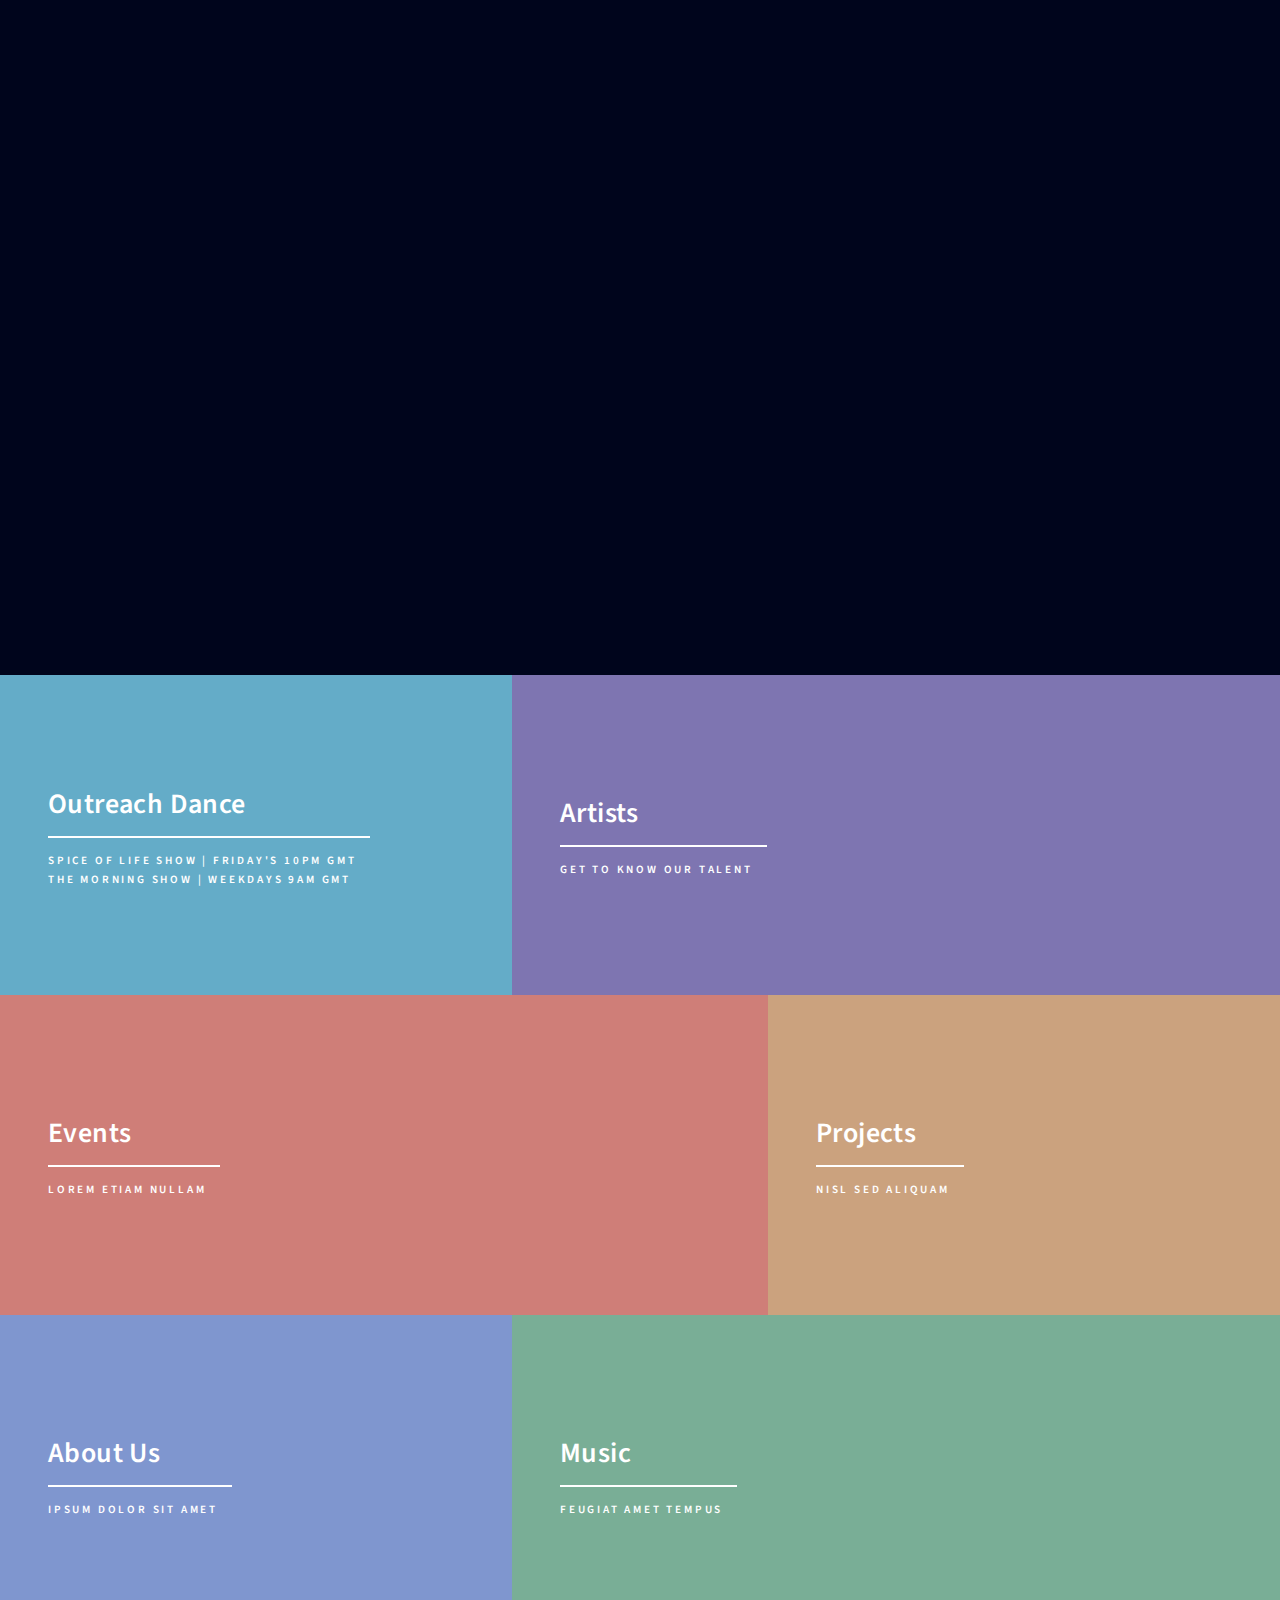
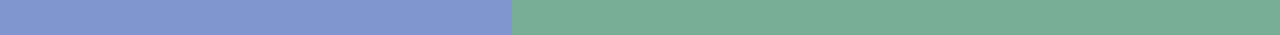
==== index.html @ 09567ca0 "Remove Unknown Artists" ====
<!DOCTYPE HTML>
<!--
	Forty by HTML5 UP
	html5up.net | @ajlkn
	Free for personal and commercial use under the CCA 3.0 license (html5up.net/license)
-->
<html>
	<head>
		<title>Spice of Life Entertainment</title>
		<meta charset="utf-8" />
		<meta name="viewport" content="width=device-width, initial-scale=1, user-scalable=no" />
		<link rel="stylesheet" href="assets/css/main.css" />
		<noscript><link rel="stylesheet" href="assets/css/noscript.css" /></noscript>
	</head>
	<body class="is-preload">

		<!-- Wrapper -->
			<div id="wrapper">
				<!-- Header -->
					<header id="header" class="alt"></header>

				<!-- Banner -->
					<section id="banner" class="major">
						<div class="inner">
							<header class="major">
								<h1>Spice of Life Entertainment</h1>
							</header>
							<div class="content">
								<p>The best music you've never heard.</p>
							</div>
						</div>
					</section>

				<!-- Main -->
					<div id="main">

						<!-- One -->
							<section id="one" class="tiles">
								<article>
									<span class="image">
										<img src="images/outreach_dance.jpg" alt="" />
									</span>
									<header class="major">
										<h3><a href="https://www.outreachdance.co.uk" class="link">Outreach Dance</a></h3>
										<p>Spice of Life Show | Friday's 10pm GMT</p>
										<p>The Morning Show | Weekdays 9am GMT</p>
									</header>
								</article>
								<article>
									<span class="image">
										<img src="images/pic02.jpg" alt="" />
									</span>
									<header class="major">
										<h3><a href="artists.html" class="link">Artists</a></h3>
										<p>Get to know our talent</p>
									</header>
								</article>
								<article>
									<span class="image">
										<img src="images/pic03.jpg" alt="" />
									</span>
									<header class="major">
										<h3><a href="landing.html" class="link">Events</a></h3>
										<p>Lorem etiam nullam</p>
									</header>
								</article>
								<article>
									<span class="image">
										<img src="images/pic04.jpg" alt="" />
									</span>
									<header class="major">
										<h3><a href="landing.html" class="link">Projects</a></h3>
										<p>Nisl sed aliquam</p>
									</header>
								</article>
								<article>
									<span class="image">
										<img src="images/pic05.jpg" alt="" />
									</span>
									<header class="major">
										<h3><a href="landing.html" class="link">About Us</a></h3>
										<p>Ipsum dolor sit amet</p>
									</header>
								</article>
								<article>
									<span class="image">
										<img src="images/pic06.jpg" alt="" />
									</span>
									<header class="major">
										<h3><a href="landing.html" class="link">Music</a></h3>
										<p>Feugiat amet tempus</p>
									</header>
								</article>
							</section>

					</div>

				<!-- Footer -->
					<footer id="footer"></footer>

			</div>

		<!-- Scripts -->
			<script src="assets/js/jquery.min.js"></script>
			<script src="assets/js/jquery.scrolly.min.js"></script>
			<script src="assets/js/jquery.scrollex.min.js"></script>
			<script src="assets/js/browser.min.js"></script>
			<script src="assets/js/breakpoints.min.js"></script>
			<script src="assets/js/util.js"></script>
			<script src="assets/js/main.js"></script>


			<script defer src="elements/header.js"></script>
			<script defer src="elements/contact.js"></script>
			<script defer src="elements/footer.js"></script>

	</body>
</html>
---- assets/css/main.css ----
@import url(fontawesome-all.min.css);
@import url("https://fonts.googleapis.com/css?family=Source+Sans+Pro:300,300italic,600,600italic");

/*
	Forty by HTML5 UP
	html5up.net | @ajlkn
	Free for personal and commercial use under the CCA 3.0 license (html5up.net/license)
*/

html, body, div, span, applet, object,
iframe, h1, h2, h3, h4, h5, h6, p, blockquote,
pre, a, abbr, acronym, address, big, cite,
code, del, dfn, em, img, ins, kbd, q, s, samp,
small, strike, strong, sub, sup, tt, var, b,
u, i, center, dl, dt, dd, ol, ul, li, fieldset,
form, label, legend, table, caption, tbody,
tfoot, thead, tr, th, td, article, aside,
canvas, details, embed, figure, figcaption,
footer, header, hgroup, menu, nav, output, ruby,
section, summary, time, mark, audio, video {
	margin: 0;
	padding: 0;
	border: 0;
	font-size: 100%;
	font: inherit;
	vertical-align: baseline;}

article, aside, details, figcaption, figure,
footer, header, hgroup, menu, nav, section {
	display: block;}

body {
	line-height: 1;
}

ol, ul {
	list-style: none;
}

blockquote, q {
	quotes: none;
}

	blockquote:before, blockquote:after, q:before, q:after {
		content: '';
		content: none;
	}

table {
	border-collapse: collapse;
	border-spacing: 0;
}

body {
	-webkit-text-size-adjust: none;
}

mark {
	background-color: transparent;
	color: inherit;
}

input::-moz-focus-inner {
	border: 0;
	padding: 0;
}

input, select, textarea {
	-moz-appearance: none;
	-webkit-appearance: none;
	-ms-appearance: none;
	appearance: none;
}

/* Basic */

	@-ms-viewport {
		width: device-width;
	}

	body {
		-ms-overflow-style: scrollbar;
	}

	@media screen and (max-width: 480px) {

		html, body {
			min-width: 320px;
		}

	}

	html {
		box-sizing: border-box;
	}

	*, *:before, *:after {
		box-sizing: inherit;
	}

	body {
		background: #242943;
	}

		body.is-preload *, body.is-preload *:before, body.is-preload *:after {
			-moz-animation: none !important;
			-webkit-animation: none !important;
			-ms-animation: none !important;
			animation: none !important;
			-moz-transition: none !important;
			-webkit-transition: none !important;
			-ms-transition: none !important;
			transition: none !important;
		}

/* Type */

	body, input, select, textarea {
		color: #ffffff;
		font-family: "Source Sans Pro", Helvetica, sans-serif;
		font-size: 17pt;
		font-weight: 300;
		letter-spacing: 0.025em;
		line-height: 1.65;
	}

		@media screen and (max-width: 1680px) {

			body, input, select, textarea {
				font-size: 14pt;
			}

		}

		@media screen and (max-width: 1280px) {

			body, input, select, textarea {
				font-size: 12pt;
			}

		}

		@media screen and (max-width: 360px) {

			body, input, select, textarea {
				font-size: 11pt;
			}

		}

	a {
		-moz-transition: color 0.2s ease-in-out, border-bottom-color 0.2s ease-in-out;
		-webkit-transition: color 0.2s ease-in-out, border-bottom-color 0.2s ease-in-out;
		-ms-transition: color 0.2s ease-in-out, border-bottom-color 0.2s ease-in-out;
		transition: color 0.2s ease-in-out, border-bottom-color 0.2s ease-in-out;
		border-bottom: dotted 1px;
		color: inherit;
		text-decoration: none;
	}

		a:hover {
			border-bottom-color: transparent;
			color: #9bf1ff !important;
		}

		a:active {
			color: #53e3fb !important;
		}

	strong, b {
		color: #ffffff;
		font-weight: 600;
	}

	em, i {
		font-style: italic;
	}

	p {
		margin: 0 0 2em 0;
	}

	h1, h2, h3, h4, h5, h6 {
		color: #ffffff;
		font-weight: 600;
		line-height: 1.65;
		margin: 0 0 1em 0;
	}

		h1 a, h2 a, h3 a, h4 a, h5 a, h6 a {
			color: inherit;
			border-bottom: 0;
		}

	h1 {
		font-size: 2.5em;
	}

	h2 {
		font-size: 1.75em;
	}

	h3 {
		font-size: 1.35em;
	}

	h4 {
		font-size: 1.1em;
	}

	h5 {
		font-size: 0.9em;
	}

	h6 {
		font-size: 0.7em;
	}

	@media screen and (max-width: 736px) {

		h1 {
			font-size: 2em;
		}

		h2 {
			font-size: 1.5em;
		}

		h3 {
			font-size: 1.25em;
		}

	}

	sub {
		font-size: 0.8em;
		position: relative;
		top: 0.5em;
	}

	sup {
		font-size: 0.8em;
		position: relative;
		top: -0.5em;
	}

	blockquote {
		border-left: solid 4px rgba(212, 212, 255, 0.1);
		font-style: italic;
		margin: 0 0 2em 0;
		padding: 0.5em 0 0.5em 2em;
	}

	code {
		background: rgba(212, 212, 255, 0.035);
		font-family: "Courier New", monospace;
		font-size: 0.9em;
		margin: 0 0.25em;
		padding: 0.25em 0.65em;
	}

	pre {
		-webkit-overflow-scrolling: touch;
		font-family: "Courier New", monospace;
		font-size: 0.9em;
		margin: 0 0 2em 0;
	}

		pre code {
			display: block;
			line-height: 1.75;
			padding: 1em 1.5em;
			overflow-x: auto;
		}

	hr {
		border: 0;
		border-bottom: solid 1px rgba(212, 212, 255, 0.1);
		margin: 2em 0;
	}

		hr.major {
			margin: 3em 0;
		}

	.align-left {
		text-align: left;
	}

	.align-center {
		text-align: center;
	}

	.align-right {
		text-align: right;
	}

/* Row */

	.row {
		display: flex;
		flex-wrap: wrap;
		box-sizing: border-box;
		align-items: stretch;
	}

		.row > * {
			box-sizing: border-box;
		}

		.row.gtr-uniform > * > :last-child {
			margin-bottom: 0;
		}

		.row.aln-left {
			justify-content: flex-start;
		}

		.row.aln-center {
			justify-content: center;
		}

		.row.aln-right {
			justify-content: flex-end;
		}

		.row.aln-top {
			align-items: flex-start;
		}

		.row.aln-middle {
			align-items: center;
		}

		.row.aln-bottom {
			align-items: flex-end;
		}

		.row > .imp {
			order: -1;
		}

		.row > .col-1 {
			width: 8.33333%;
		}

		.row > .off-1 {
			margin-left: 8.33333%;
		}

		.row > .col-2 {
			width: 16.66667%;
		}

		.row > .off-2 {
			margin-left: 16.66667%;
		}

		.row > .col-3 {
			width: 25%;
		}

		.row > .off-3 {
			margin-left: 25%;
		}

		.row > .col-4 {
			width: 33.33333%;
		}

		.row > .off-4 {
			margin-left: 33.33333%;
		}

		.row > .col-5 {
			width: 41.66667%;
		}

		.row > .off-5 {
			margin-left: 41.66667%;
		}

		.row > .col-6 {
			width: 50%;
		}

		.row > .off-6 {
			margin-left: 50%;
		}

		.row > .col-7 {
			width: 58.33333%;
		}

		.row > .off-7 {
			margin-left: 58.33333%;
		}

		.row > .col-8 {
			width: 66.66667%;
		}

		.row > .off-8 {
			margin-left: 66.66667%;
		}

		.row > .col-9 {
			width: 75%;
		}

		.row > .off-9 {
			margin-left: 75%;
		}

		.row > .col-10 {
			width: 83.33333%;
		}

		.row > .off-10 {
			margin-left: 83.33333%;
		}

		.row > .col-11 {
			width: 91.66667%;
		}

		.row > .off-11 {
			margin-left: 91.66667%;
		}

		.row > .col-12 {
			width: 100%;
		}

		.row > .off-12 {
			margin-left: 100%;
		}

		.row.gtr-0 {
			margin-top: 0;
			margin-left: 0em;
		}

			.row.gtr-0 > * {
				padding: 0 0 0 0em;
			}

			.row.gtr-0.gtr-uniform {
				margin-top: 0em;
			}

				.row.gtr-0.gtr-uniform > * {
					padding-top: 0em;
				}

		.row.gtr-25 {
			margin-top: 0;
			margin-left: -0.5em;
		}

			.row.gtr-25 > * {
				padding: 0 0 0 0.5em;
			}

			.row.gtr-25.gtr-uniform {
				margin-top: -0.5em;
			}

				.row.gtr-25.gtr-uniform > * {
					padding-top: 0.5em;
				}

		.row.gtr-50 {
			margin-top: 0;
			margin-left: -1em;
		}

			.row.gtr-50 > * {
				padding: 0 0 0 1em;
			}

			.row.gtr-50.gtr-uniform {
				margin-top: -1em;
			}

				.row.gtr-50.gtr-uniform > * {
					padding-top: 1em;
				}

		.row {
			margin-top: 0;
			margin-left: -2em;
		}

			.row > * {
				padding: 0 0 0 2em;
			}

			.row.gtr-uniform {
				margin-top: -2em;
			}

				.row.gtr-uniform > * {
					padding-top: 2em;
				}

		.row.gtr-150 {
			margin-top: 0;
			margin-left: -3em;
		}

			.row.gtr-150 > * {
				padding: 0 0 0 3em;
			}

			.row.gtr-150.gtr-uniform {
				margin-top: -3em;
			}

				.row.gtr-150.gtr-uniform > * {
					padding-top: 3em;
				}

		.row.gtr-200 {
			margin-top: 0;
			margin-left: -4em;
		}

			.row.gtr-200 > * {
				padding: 0 0 0 4em;
			}

			.row.gtr-200.gtr-uniform {
				margin-top: -4em;
			}

				.row.gtr-200.gtr-uniform > * {
					padding-top: 4em;
				}

		@media screen and (max-width: 1680px) {

			.row {
				display: flex;
				flex-wrap: wrap;
				box-sizing: border-box;
				align-items: stretch;
			}

				.row > * {
					box-sizing: border-box;
				}

				.row.gtr-uniform > * > :last-child {
					margin-bottom: 0;
				}

				.row.aln-left {
					justify-content: flex-start;
				}

				.row.aln-center {
					justify-content: center;
				}

				.row.aln-right {
					justify-content: flex-end;
				}

				.row.aln-top {
					align-items: flex-start;
				}

				.row.aln-middle {
					align-items: center;
				}

				.row.aln-bottom {
					align-items: flex-end;
				}

				.row > .imp-xlarge {
					order: -1;
				}

				.row > .col-1-xlarge {
					width: 8.33333%;
				}

				.row > .off-1-xlarge {
					margin-left: 8.33333%;
				}

				.row > .col-2-xlarge {
					width: 16.66667%;
				}

				.row > .off-2-xlarge {
					margin-left: 16.66667%;
				}

				.row > .col-3-xlarge {
					width: 25%;
				}

				.row > .off-3-xlarge {
					margin-left: 25%;
				}

				.row > .col-4-xlarge {
					width: 33.33333%;
				}

				.row > .off-4-xlarge {
					margin-left: 33.33333%;
				}

				.row > .col-5-xlarge {
					width: 41.66667%;
				}

				.row > .off-5-xlarge {
					margin-left: 41.66667%;
				}

				.row > .col-6-xlarge {
					width: 50%;
				}

				.row > .off-6-xlarge {
					margin-left: 50%;
				}

				.row > .col-7-xlarge {
					width: 58.33333%;
				}

				.row > .off-7-xlarge {
					margin-left: 58.33333%;
				}

				.row > .col-8-xlarge {
					width: 66.66667%;
				}

				.row > .off-8-xlarge {
					margin-left: 66.66667%;
				}

				.row > .col-9-xlarge {
					width: 75%;
				}

				.row > .off-9-xlarge {
					margin-left: 75%;
				}

				.row > .col-10-xlarge {
					width: 83.33333%;
				}

				.row > .off-10-xlarge {
					margin-left: 83.33333%;
				}

				.row > .col-11-xlarge {
					width: 91.66667%;
				}

				.row > .off-11-xlarge {
					margin-left: 91.66667%;
				}

				.row > .col-12-xlarge {
					width: 100%;
				}

				.row > .off-12-xlarge {
					margin-left: 100%;
				}

				.row.gtr-0 {
					margin-top: 0;
					margin-left: 0em;
				}

					.row.gtr-0 > * {
						padding: 0 0 0 0em;
					}

					.row.gtr-0.gtr-uniform {
						margin-top: 0em;
					}

						.row.gtr-0.gtr-uniform > * {
							padding-top: 0em;
						}

				.row.gtr-25 {
					margin-top: 0;
					margin-left: -0.5em;
				}

					.row.gtr-25 > * {
						padding: 0 0 0 0.5em;
					}

					.row.gtr-25.gtr-uniform {
						margin-top: -0.5em;
					}

						.row.gtr-25.gtr-uniform > * {
							padding-top: 0.5em;
						}

				.row.gtr-50 {
					margin-top: 0;
					margin-left: -1em;
				}

					.row.gtr-50 > * {
						padding: 0 0 0 1em;
					}

					.row.gtr-50.gtr-uniform {
						margin-top: -1em;
					}

						.row.gtr-50.gtr-uniform > * {
							padding-top: 1em;
						}

				.row {
					margin-top: 0;
					margin-left: -2em;
				}

					.row > * {
						padding: 0 0 0 2em;
					}

					.row.gtr-uniform {
						margin-top: -2em;
					}

						.row.gtr-uniform > * {
							padding-top: 2em;
						}

				.row.gtr-150 {
					margin-top: 0;
					margin-left: -3em;
				}

					.row.gtr-150 > * {
						padding: 0 0 0 3em;
					}

					.row.gtr-150.gtr-uniform {
						margin-top: -3em;
					}

						.row.gtr-150.gtr-uniform > * {
							padding-top: 3em;
						}

				.row.gtr-200 {
					margin-top: 0;
					margin-left: -4em;
				}

					.row.gtr-200 > * {
						padding: 0 0 0 4em;
					}

					.row.gtr-200.gtr-uniform {
						margin-top: -4em;
					}

						.row.gtr-200.gtr-uniform > * {
							padding-top: 4em;
						}

		}

		@media screen and (max-width: 1280px) {

			.row {
				display: flex;
				flex-wrap: wrap;
				box-sizing: border-box;
				align-items: stretch;
			}

				.row > * {
					box-sizing: border-box;
				}

				.row.gtr-uniform > * > :last-child {
					margin-bottom: 0;
				}

				.row.aln-left {
					justify-content: flex-start;
				}

				.row.aln-center {
					justify-content: center;
				}

				.row.aln-right {
					justify-content: flex-end;
				}

				.row.aln-top {
					align-items: flex-start;
				}

				.row.aln-middle {
					align-items: center;
				}

				.row.aln-bottom {
					align-items: flex-end;
				}

				.row > .imp-large {
					order: -1;
				}

				.row > .col-1-large {
					width: 8.33333%;
				}

				.row > .off-1-large {
					margin-left: 8.33333%;
				}

				.row > .col-2-large {
					width: 16.66667%;
				}

				.row > .off-2-large {
					margin-left: 16.66667%;
				}

				.row > .col-3-large {
					width: 25%;
				}

				.row > .off-3-large {
					margin-left: 25%;
				}

				.row > .col-4-large {
					width: 33.33333%;
				}

				.row > .off-4-large {
					margin-left: 33.33333%;
				}

				.row > .col-5-large {
					width: 41.66667%;
				}

				.row > .off-5-large {
					margin-left: 41.66667%;
				}

				.row > .col-6-large {
					width: 50%;
				}

				.row > .off-6-large {
					margin-left: 50%;
				}

				.row > .col-7-large {
					width: 58.33333%;
				}

				.row > .off-7-large {
					margin-left: 58.33333%;
				}

				.row > .col-8-large {
					width: 66.66667%;
				}

				.row > .off-8-large {
					margin-left: 66.66667%;
				}

				.row > .col-9-large {
					width: 75%;
				}

				.row > .off-9-large {
					margin-left: 75%;
				}

				.row > .col-10-large {
					width: 83.33333%;
				}

				.row > .off-10-large {
					margin-left: 83.33333%;
				}

				.row > .col-11-large {
					width: 91.66667%;
				}

				.row > .off-11-large {
					margin-left: 91.66667%;
				}

				.row > .col-12-large {
					width: 100%;
				}

				.row > .off-12-large {
					margin-left: 100%;
				}

				.row.gtr-0 {
					margin-top: 0;
					margin-left: 0em;
				}

					.row.gtr-0 > * {
						padding: 0 0 0 0em;
					}

					.row.gtr-0.gtr-uniform {
						margin-top: 0em;
					}

						.row.gtr-0.gtr-uniform > * {
							padding-top: 0em;
						}

				.row.gtr-25 {
					margin-top: 0;
					margin-left: -0.375em;
				}

					.row.gtr-25 > * {
						padding: 0 0 0 0.375em;
					}

					.row.gtr-25.gtr-uniform {
						margin-top: -0.375em;
					}

						.row.gtr-25.gtr-uniform > * {
							padding-top: 0.375em;
						}

				.row.gtr-50 {
					margin-top: 0;
					margin-left: -0.75em;
				}

					.row.gtr-50 > * {
						padding: 0 0 0 0.75em;
					}

					.row.gtr-50.gtr-uniform {
						margin-top: -0.75em;
					}

						.row.gtr-50.gtr-uniform > * {
							padding-top: 0.75em;
						}

				.row {
					margin-top: 0;
					margin-left: -1.5em;
				}

					.row > * {
						padding: 0 0 0 1.5em;
					}

					.row.gtr-uniform {
						margin-top: -1.5em;
					}

						.row.gtr-uniform > * {
							padding-top: 1.5em;
						}

				.row.gtr-150 {
					margin-top: 0;
					margin-left: -2.25em;
				}

					.row.gtr-150 > * {
						padding: 0 0 0 2.25em;
					}

					.row.gtr-150.gtr-uniform {
						margin-top: -2.25em;
					}

						.row.gtr-150.gtr-uniform > * {
							padding-top: 2.25em;
						}

				.row.gtr-200 {
					margin-top: 0;
					margin-left: -3em;
				}

					.row.gtr-200 > * {
						padding: 0 0 0 3em;
					}

					.row.gtr-200.gtr-uniform {
						margin-top: -3em;
					}

						.row.gtr-200.gtr-uniform > * {
							padding-top: 3em;
						}

		}

		@media screen and (max-width: 980px) {

			.row {
				display: flex;
				flex-wrap: wrap;
				box-sizing: border-box;
				align-items: stretch;
			}

				.row > * {
					box-sizing: border-box;
				}

				.row.gtr-uniform > * > :last-child {
					margin-bottom: 0;
				}

				.row.aln-left {
					justify-content: flex-start;
				}

				.row.aln-center {
					justify-content: center;
				}

				.row.aln-right {
					justify-content: flex-end;
				}

				.row.aln-top {
					align-items: flex-start;
				}

				.row.aln-middle {
					align-items: center;
				}

				.row.aln-bottom {
					align-items: flex-end;
				}

				.row > .imp-medium {
					order: -1;
				}

				.row > .col-1-medium {
					width: 8.33333%;
				}

				.row > .off-1-medium {
					margin-left: 8.33333%;
				}

				.row > .col-2-medium {
					width: 16.66667%;
				}

				.row > .off-2-medium {
					margin-left: 16.66667%;
				}

				.row > .col-3-medium {
					width: 25%;
				}

				.row > .off-3-medium {
					margin-left: 25%;
				}

				.row > .col-4-medium {
					width: 33.33333%;
				}

				.row > .off-4-medium {
					margin-left: 33.33333%;
				}

				.row > .col-5-medium {
					width: 41.66667%;
				}

				.row > .off-5-medium {
					margin-left: 41.66667%;
				}

				.row > .col-6-medium {
					width: 50%;
				}

				.row > .off-6-medium {
					margin-left: 50%;
				}

				.row > .col-7-medium {
					width: 58.33333%;
				}

				.row > .off-7-medium {
					margin-left: 58.33333%;
				}

				.row > .col-8-medium {
					width: 66.66667%;
				}

				.row > .off-8-medium {
					margin-left: 66.66667%;
				}

				.row > .col-9-medium {
					width: 75%;
				}

				.row > .off-9-medium {
					margin-left: 75%;
				}

				.row > .col-10-medium {
					width: 83.33333%;
				}

				.row > .off-10-medium {
					margin-left: 83.33333%;
				}

				.row > .col-11-medium {
					width: 91.66667%;
				}

				.row > .off-11-medium {
					margin-left: 91.66667%;
				}

				.row > .col-12-medium {
					width: 100%;
				}

				.row > .off-12-medium {
					margin-left: 100%;
				}

				.row.gtr-0 {
					margin-top: 0;
					margin-left: 0em;
				}

					.row.gtr-0 > * {
						padding: 0 0 0 0em;
					}

					.row.gtr-0.gtr-uniform {
						margin-top: 0em;
					}

						.row.gtr-0.gtr-uniform > * {
							padding-top: 0em;
						}

				.row.gtr-25 {
					margin-top: 0;
					margin-left: -0.375em;
				}

					.row.gtr-25 > * {
						padding: 0 0 0 0.375em;
					}

					.row.gtr-25.gtr-uniform {
						margin-top: -0.375em;
					}

						.row.gtr-25.gtr-uniform > * {
							padding-top: 0.375em;
						}

				.row.gtr-50 {
					margin-top: 0;
					margin-left: -0.75em;
				}

					.row.gtr-50 > * {
						padding: 0 0 0 0.75em;
					}

					.row.gtr-50.gtr-uniform {
						margin-top: -0.75em;
					}

						.row.gtr-50.gtr-uniform > * {
							padding-top: 0.75em;
						}

				.row {
					margin-top: 0;
					margin-left: -1.5em;
				}

					.row > * {
						padding: 0 0 0 1.5em;
					}

					.row.gtr-uniform {
						margin-top: -1.5em;
					}

						.row.gtr-uniform > * {
							padding-top: 1.5em;
						}

				.row.gtr-150 {
					margin-top: 0;
					margin-left: -2.25em;
				}

					.row.gtr-150 > * {
						padding: 0 0 0 2.25em;
					}

					.row.gtr-150.gtr-uniform {
						margin-top: -2.25em;
					}

						.row.gtr-150.gtr-uniform > * {
							padding-top: 2.25em;
						}

				.row.gtr-200 {
					margin-top: 0;
					margin-left: -3em;
				}

					.row.gtr-200 > * {
						padding: 0 0 0 3em;
					}

					.row.gtr-200.gtr-uniform {
						margin-top: -3em;
					}

						.row.gtr-200.gtr-uniform > * {
							padding-top: 3em;
						}

		}

		@media screen and (max-width: 736px) {

			.row {
				display: flex;
				flex-wrap: wrap;
				box-sizing: border-box;
				align-items: stretch;
			}

				.row > * {
					box-sizing: border-box;
				}

				.row.gtr-uniform > * > :last-child {
					margin-bottom: 0;
				}

				.row.aln-left {
					justify-content: flex-start;
				}

				.row.aln-center {
					justify-content: center;
				}

				.row.aln-right {
					justify-content: flex-end;
				}

				.row.aln-top {
					align-items: flex-start;
				}

				.row.aln-middle {
					align-items: center;
				}

				.row.aln-bottom {
					align-items: flex-end;
				}

				.row > .imp-small {
					order: -1;
				}

				.row > .col-1-small {
					width: 8.33333%;
				}

				.row > .off-1-small {
					margin-left: 8.33333%;
				}

				.row > .col-2-small {
					width: 16.66667%;
				}

				.row > .off-2-small {
					margin-left: 16.66667%;
				}

				.row > .col-3-small {
					width: 25%;
				}

				.row > .off-3-small {
					margin-left: 25%;
				}

				.row > .col-4-small {
					width: 33.33333%;
				}

				.row > .off-4-small {
					margin-left: 33.33333%;
				}

				.row > .col-5-small {
					width: 41.66667%;
				}

				.row > .off-5-small {
					margin-left: 41.66667%;
				}

				.row > .col-6-small {
					width: 50%;
				}

				.row > .off-6-small {
					margin-left: 50%;
				}

				.row > .col-7-small {
					width: 58.33333%;
				}

				.row > .off-7-small {
					margin-left: 58.33333%;
				}

				.row > .col-8-small {
					width: 66.66667%;
				}

				.row > .off-8-small {
					margin-left: 66.66667%;
				}

				.row > .col-9-small {
					width: 75%;
				}

				.row > .off-9-small {
					margin-left: 75%;
				}

				.row > .col-10-small {
					width: 83.33333%;
				}

				.row > .off-10-small {
					margin-left: 83.33333%;
				}

				.row > .col-11-small {
					width: 91.66667%;
				}

				.row > .off-11-small {
					margin-left: 91.66667%;
				}

				.row > .col-12-small {
					width: 100%;
				}

				.row > .off-12-small {
					margin-left: 100%;
				}

				.row.gtr-0 {
					margin-top: 0;
					margin-left: 0em;
				}

					.row.gtr-0 > * {
						padding: 0 0 0 0em;
					}

					.row.gtr-0.gtr-uniform {
						margin-top: 0em;
					}

						.row.gtr-0.gtr-uniform > * {
							padding-top: 0em;
						}

				.row.gtr-25 {
					margin-top: 0;
					margin-left: -0.3125em;
				}

					.row.gtr-25 > * {
						padding: 0 0 0 0.3125em;
					}

					.row.gtr-25.gtr-uniform {
						margin-top: -0.3125em;
					}

						.row.gtr-25.gtr-uniform > * {
							padding-top: 0.3125em;
						}

				.row.gtr-50 {
					margin-top: 0;
					margin-left: -0.625em;
				}

					.row.gtr-50 > * {
						padding: 0 0 0 0.625em;
					}

					.row.gtr-50.gtr-uniform {
						margin-top: -0.625em;
					}

						.row.gtr-50.gtr-uniform > * {
							padding-top: 0.625em;
						}

				.row {
					margin-top: 0;
					margin-left: -1.25em;
				}

					.row > * {
						padding: 0 0 0 1.25em;
					}

					.row.gtr-uniform {
						margin-top: -1.25em;
					}

						.row.gtr-uniform > * {
							padding-top: 1.25em;
						}

				.row.gtr-150 {
					margin-top: 0;
					margin-left: -1.875em;
				}

					.row.gtr-150 > * {
						padding: 0 0 0 1.875em;
					}

					.row.gtr-150.gtr-uniform {
						margin-top: -1.875em;
					}

						.row.gtr-150.gtr-uniform > * {
							padding-top: 1.875em;
						}

				.row.gtr-200 {
					margin-top: 0;
					margin-left: -2.5em;
				}

					.row.gtr-200 > * {
						padding: 0 0 0 2.5em;
					}

					.row.gtr-200.gtr-uniform {
						margin-top: -2.5em;
					}

						.row.gtr-200.gtr-uniform > * {
							padding-top: 2.5em;
						}

		}

		@media screen and (max-width: 480px) {

			.row {
				display: flex;
				flex-wrap: wrap;
				box-sizing: border-box;
				align-items: stretch;
			}

				.row > * {
					box-sizing: border-box;
				}

				.row.gtr-uniform > * > :last-child {
					margin-bottom: 0;
				}

				.row.aln-left {
					justify-content: flex-start;
				}

				.row.aln-center {
					justify-content: center;
				}

				.row.aln-right {
					justify-content: flex-end;
				}

				.row.aln-top {
					align-items: flex-start;
				}

				.row.aln-middle {
					align-items: center;
				}

				.row.aln-bottom {
					align-items: flex-end;
				}

				.row > .imp-xsmall {
					order: -1;
				}

				.row > .col-1-xsmall {
					width: 8.33333%;
				}

				.row > .off-1-xsmall {
					margin-left: 8.33333%;
				}

				.row > .col-2-xsmall {
					width: 16.66667%;
				}

				.row > .off-2-xsmall {
					margin-left: 16.66667%;
				}

				.row > .col-3-xsmall {
					width: 25%;
				}

				.row > .off-3-xsmall {
					margin-left: 25%;
				}

				.row > .col-4-xsmall {
					width: 33.33333%;
				}

				.row > .off-4-xsmall {
					margin-left: 33.33333%;
				}

				.row > .col-5-xsmall {
					width: 41.66667%;
				}

				.row > .off-5-xsmall {
					margin-left: 41.66667%;
				}

				.row > .col-6-xsmall {
					width: 50%;
				}

				.row > .off-6-xsmall {
					margin-left: 50%;
				}

				.row > .col-7-xsmall {
					width: 58.33333%;
				}

				.row > .off-7-xsmall {
					margin-left: 58.33333%;
				}

				.row > .col-8-xsmall {
					width: 66.66667%;
				}

				.row > .off-8-xsmall {
					margin-left: 66.66667%;
				}

				.row > .col-9-xsmall {
					width: 75%;
				}

				.row > .off-9-xsmall {
					margin-left: 75%;
				}

				.row > .col-10-xsmall {
					width: 83.33333%;
				}

				.row > .off-10-xsmall {
					margin-left: 83.33333%;
				}

				.row > .col-11-xsmall {
					width: 91.66667%;
				}

				.row > .off-11-xsmall {
					margin-left: 91.66667%;
				}

				.row > .col-12-xsmall {
					width: 100%;
				}

				.row > .off-12-xsmall {
					margin-left: 100%;
				}

				.row.gtr-0 {
					margin-top: 0;
					margin-left: 0em;
				}

					.row.gtr-0 > * {
						padding: 0 0 0 0em;
					}

					.row.gtr-0.gtr-uniform {
						margin-top: 0em;
					}

						.row.gtr-0.gtr-uniform > * {
							padding-top: 0em;
						}

				.row.gtr-25 {
					margin-top: 0;
					margin-left: -0.3125em;
				}

					.row.gtr-25 > * {
						padding: 0 0 0 0.3125em;
					}

					.row.gtr-25.gtr-uniform {
						margin-top: -0.3125em;
					}

						.row.gtr-25.gtr-uniform > * {
							padding-top: 0.3125em;
						}

				.row.gtr-50 {
					margin-top: 0;
					margin-left: -0.625em;
				}

					.row.gtr-50 > * {
						padding: 0 0 0 0.625em;
					}

					.row.gtr-50.gtr-uniform {
						margin-top: -0.625em;
					}

						.row.gtr-50.gtr-uniform > * {
							padding-top: 0.625em;
						}

				.row {
					margin-top: 0;
					margin-left: -1.25em;
				}

					.row > * {
						padding: 0 0 0 1.25em;
					}

					.row.gtr-uniform {
						margin-top: -1.25em;
					}

						.row.gtr-uniform > * {
							padding-top: 1.25em;
						}

				.row.gtr-150 {
					margin-top: 0;
					margin-left: -1.875em;
				}

					.row.gtr-150 > * {
						padding: 0 0 0 1.875em;
					}

					.row.gtr-150.gtr-uniform {
						margin-top: -1.875em;
					}

						.row.gtr-150.gtr-uniform > * {
							padding-top: 1.875em;
						}

				.row.gtr-200 {
					margin-top: 0;
					margin-left: -2.5em;
				}

					.row.gtr-200 > * {
						padding: 0 0 0 2.5em;
					}

					.row.gtr-200.gtr-uniform {
						margin-top: -2.5em;
					}

						.row.gtr-200.gtr-uniform > * {
							padding-top: 2.5em;
						}

		}

/* Section/Article */

	section.special, article.special {
		text-align: center;
	}

	header.major {
		width: -moz-max-content;
		width: -webkit-max-content;
		width: -ms-max-content;
		width: max-content;
		margin-bottom: 2em;
	}

		header.major > :first-child {
			margin-bottom: 0;
			width: calc(100% + 0.5em);
		}

			header.major > :first-child:after {
				content: '';
				background-color: #ffffff;
				display: block;
				height: 2px;
				margin: 0.325em 0 0.5em 0;
				width: 100%;
			}

		header.major > p {
			font-size: 0.7em;
			font-weight: 600;
			letter-spacing: 0.25em;
			margin-bottom: 0;
			text-transform: uppercase;
		}

		body.is-ie header.major > :first-child:after {
			max-width: 9em;
		}

		body.is-ie header.major > h1:after {
			max-width: 100% !important;
		}

	@media screen and (max-width: 736px) {

		header.major > p br {
			display: none;
		}

	}

/* Form */

	form {
		margin: 0 0 2em 0;
	}

		form > :last-child {
			margin-bottom: 0;
		}

		form > .fields {
			display: -moz-flex;
			display: -webkit-flex;
			display: -ms-flex;
			display: flex;
			-moz-flex-wrap: wrap;
			-webkit-flex-wrap: wrap;
			-ms-flex-wrap: wrap;
			flex-wrap: wrap;
			width: calc(100% + 3em);
			margin: -1.5em 0 2em -1.5em;
		}

			form > .fields > .field {
				-moz-flex-grow: 0;
				-webkit-flex-grow: 0;
				-ms-flex-grow: 0;
				flex-grow: 0;
				-moz-flex-shrink: 0;
				-webkit-flex-shrink: 0;
				-ms-flex-shrink: 0;
				flex-shrink: 0;
				padding: 1.5em 0 0 1.5em;
				width: calc(100% - 1.5em);
			}

				form > .fields > .field.half {
					width: calc(50% - 0.75em);
				}

				form > .fields > .field.third {
					width: calc(100%/3 - 0.5em);
				}

				form > .fields > .field.quarter {
					width: calc(25% - 0.375em);
				}

		@media screen and (max-width: 480px) {

			form > .fields {
				width: calc(100% + 3em);
				margin: -1.5em 0 2em -1.5em;
			}

				form > .fields > .field {
					padding: 1.5em 0 0 1.5em;
					width: calc(100% - 1.5em);
				}

					form > .fields > .field.half {
						width: calc(100% - 1.5em);
					}

					form > .fields > .field.third {
						width: calc(100% - 1.5em);
					}

					form > .fields > .field.quarter {
						width: calc(100% - 1.5em);
					}

		}

	label {
		color: #ffffff;
		display: block;
		font-size: 0.8em;
		font-weight: 600;
		letter-spacing: 0.25em;
		margin: 0 0 1em 0;
		text-transform: uppercase;
	}

	input[type="text"],
	input[type="password"],
	input[type="email"],
	input[type="tel"],
	input[type="search"],
	input[type="url"],
	select,
	textarea {
		-moz-appearance: none;
		-webkit-appearance: none;
		-ms-appearance: none;
		appearance: none;
		background: rgba(212, 212, 255, 0.035);
		border: none;
		border-radius: 0;
		color: inherit;
		display: block;
		outline: 0;
		padding: 0 1em;
		text-decoration: none;
		width: 100%;
	}

		input[type="text"]:invalid,
		input[type="password"]:invalid,
		input[type="email"]:invalid,
		input[type="tel"]:invalid,
		input[type="search"]:invalid,
		input[type="url"]:invalid,
		select:invalid,
		textarea:invalid {
			box-shadow: none;
		}

		input[type="text"]:focus,
		input[type="password"]:focus,
		input[type="email"]:focus,
		input[type="tel"]:focus,
		input[type="search"]:focus,
		input[type="url"]:focus,
		select:focus,
		textarea:focus {
			border-color: #9bf1ff;
			box-shadow: 0 0 0 2px #9bf1ff;
		}

	select {
		background-image: url("data:image/svg+xml;charset=utf8,%3Csvg xmlns='http://www.w3.org/2000/svg' width='40' height='40' preserveAspectRatio='none' viewBox='0 0 40 40'%3E%3Cpath d='M9.4,12.3l10.4,10.4l10.4-10.4c0.2-0.2,0.5-0.4,0.9-0.4c0.3,0,0.6,0.1,0.9,0.4l3.3,3.3c0.2,0.2,0.4,0.5,0.4,0.9 c0,0.4-0.1,0.6-0.4,0.9L20.7,31.9c-0.2,0.2-0.5,0.4-0.9,0.4c-0.3,0-0.6-0.1-0.9-0.4L4.3,17.3c-0.2-0.2-0.4-0.5-0.4-0.9 c0-0.4,0.1-0.6,0.4-0.9l3.3-3.3c0.2-0.2,0.5-0.4,0.9-0.4S9.1,12.1,9.4,12.3z' fill='rgba(212, 212, 255, 0.1)' /%3E%3C/svg%3E");
		background-size: 1.25rem;
		background-repeat: no-repeat;
		background-position: calc(100% - 1rem) center;
		height: 2.75em;
		padding-right: 2.75em;
		text-overflow: ellipsis;
	}

		select option {
			color: #ffffff;
			background: #242943;
		}

		select:focus::-ms-value {
			background-color: transparent;
		}

		select::-ms-expand {
			display: none;
		}

	input[type="text"],
	input[type="password"],
	input[type="email"],
	input[type="tel"],
	input[type="search"],
	input[type="url"],
	select {
		height: 2.75em;
	}

	textarea {
		padding: 0.75em 1em;
	}

	input[type="checkbox"],
	input[type="radio"] {
		-moz-appearance: none;
		-webkit-appearance: none;
		-ms-appearance: none;
		appearance: none;
		display: block;
		float: left;
		margin-right: -2em;
		opacity: 0;
		width: 1em;
		z-index: -1;
	}

		input[type="checkbox"] + label,
		input[type="radio"] + label {
			text-decoration: none;
			color: #ffffff;
			cursor: pointer;
			display: inline-block;
			font-weight: 300;
			padding-left: 2.65em;
			padding-right: 0.75em;
			position: relative;
		}

			input[type="checkbox"] + label:before,
			input[type="radio"] + label:before {
				-moz-osx-font-smoothing: grayscale;
				-webkit-font-smoothing: antialiased;
				display: inline-block;
				font-style: normal;
				font-variant: normal;
				text-rendering: auto;
				line-height: 1;
				text-transform: none !important;
				font-family: 'Font Awesome 5 Free';
				font-weight: 900;
			}

			input[type="checkbox"] + label:before,
			input[type="radio"] + label:before {
				background: rgba(212, 212, 255, 0.035);
				content: '';
				display: inline-block;
				font-size: 0.8em;
				height: 2.0625em;
				left: 0;
				letter-spacing: 0;
				line-height: 2.0625em;
				position: absolute;
				text-align: center;
				top: 0;
				width: 2.0625em;
			}

		input[type="checkbox"]:checked + label:before,
		input[type="radio"]:checked + label:before {
			background: #ffffff;
			border-color: #9bf1ff;
			content: '\f00c';
			color: #242943;
		}

		input[type="checkbox"]:focus + label:before,
		input[type="radio"]:focus + label:before {
			box-shadow: 0 0 0 2px #9bf1ff;
		}

	input[type="radio"] + label:before {
		border-radius: 100%;
	}

	::-webkit-input-placeholder {
		color: rgba(244, 244, 255, 0.2) !important;
		opacity: 1.0;
	}

	:-moz-placeholder {
		color: rgba(244, 244, 255, 0.2) !important;
		opacity: 1.0;
	}

	::-moz-placeholder {
		color: rgba(244, 244, 255, 0.2) !important;
		opacity: 1.0;
	}

	:-ms-input-placeholder {
		color: rgba(244, 244, 255, 0.2) !important;
		opacity: 1.0;
	}

/* Box */

	.box {
		border: solid 1px rgba(212, 212, 255, 0.1);
		margin-bottom: 2em;
		padding: 1.5em;
	}

		.box > :last-child,
		.box > :last-child > :last-child,
		.box > :last-child > :last-child > :last-child {
			margin-bottom: 0;
		}

		.box.alt {
			border: 0;
			border-radius: 0;
			padding: 0;
		}

/* Icon */

	.icon {
		text-decoration: none;
		border-bottom: none;
		position: relative;
	}

		.icon:before {
			-moz-osx-font-smoothing: grayscale;
			-webkit-font-smoothing: antialiased;
			display: inline-block;
			font-style: normal;
			font-variant: normal;
			text-rendering: auto;
			line-height: 1;
			text-transform: none !important;
			font-family: 'Font Awesome 5 Free';
			font-weight: 400;
		}

		.icon > .label {
			display: none;
		}

		.icon:before {
			line-height: inherit;
		}

		.icon.solid:before {
			font-weight: 900;
		}

		.icon.brands:before {
			font-family: 'Font Awesome 5 Brands';
		}

		.icon.alt:before {
			background-color: #ffffff;
			border-radius: 100%;
			color: #242943;
			display: inline-block;
			height: 2em;
			line-height: 2em;
			text-align: center;
			width: 2em;
		}

	a.icon.alt:before {
		-moz-transition: background-color 0.2s ease-in-out;
		-webkit-transition: background-color 0.2s ease-in-out;
		-ms-transition: background-color 0.2s ease-in-out;
		transition: background-color 0.2s ease-in-out;
	}

	a.icon.alt:hover:before {
		background-color: #6fc3df;
	}

	a.icon.alt:active:before {
		background-color: #37a6cb;
	}

/* Image */

	.image {
		border: 0;
		display: inline-block;
		position: relative;
	}

		.image img {
			display: block;
		}

		.image.left, .image.right {
			max-width: 30%;
		}

			.image.left img, .image.right img {
				width: 100%;
			}

		.image.left {
			float: left;
			margin: 0 1.5em 1.25em 0;
			top: 0.25em;
		}

		.image.right {
			float: right;
			margin: 0 0 1.25em 1.5em;
			top: 0.25em;
		}

		.image.fit {
			display: block;
			margin: 0 0 2em 0;
			width: 100%;
		}

			.image.fit img {
				width: 100%;
			}

		.image.main {
			display: block;
			margin: 2.5em 0;
			width: 100%;
		}

			.image.main img {
				width: 100%;
			}

			@media screen and (max-width: 736px) {

				.image.main {
					margin: 1.5em 0;
				}

			}

/* List */

	ol {
		list-style: decimal;
		margin: 0 0 2em 0;
		padding-left: 1.25em;
	}

		ol li {
			padding-left: 0.25em;
		}

	ul {
		list-style: disc;
		margin: 0 0 2em 0;
		padding-left: 1em;
	}

		ul li {
			padding-left: 0.5em;
		}

		ul.alt {
			list-style: none;
			padding-left: 0;
		}

			ul.alt li {
				border-top: solid 1px rgba(212, 212, 255, 0.1);
				padding: 0.5em 0;
			}

				ul.alt li:first-child {
					border-top: 0;
					padding-top: 0;
				}

	dl {
		margin: 0 0 2em 0;
	}

		dl dt {
			display: block;
			font-weight: 600;
			margin: 0 0 1em 0;
		}

		dl dd {
			margin-left: 2em;
		}

/* Actions */

	ul.actions {
		display: -moz-flex;
		display: -webkit-flex;
		display: -ms-flex;
		display: flex;
		cursor: default;
		list-style: none;
		margin-left: -1em;
		padding-left: 0;
	}

		ul.actions li {
			padding: 0 0 0 1em;
			vertical-align: middle;
		}

		ul.actions.special {
			-moz-justify-content: center;
			-webkit-justify-content: center;
			-ms-justify-content: center;
			justify-content: center;
			width: 100%;
			margin-left: 0;
		}

			ul.actions.special li:first-child {
				padding-left: 0;
			}

		ul.actions.stacked {
			-moz-flex-direction: column;
			-webkit-flex-direction: column;
			-ms-flex-direction: column;
			flex-direction: column;
			margin-left: 0;
		}

			ul.actions.stacked li {
				padding: 1.3em 0 0 0;
			}

				ul.actions.stacked li:first-child {
					padding-top: 0;
				}

		ul.actions.fit {
			width: calc(100% + 1em);
		}

			ul.actions.fit li {
				-moz-flex-grow: 1;
				-webkit-flex-grow: 1;
				-ms-flex-grow: 1;
				flex-grow: 1;
				-moz-flex-shrink: 1;
				-webkit-flex-shrink: 1;
				-ms-flex-shrink: 1;
				flex-shrink: 1;
				width: 100%;
			}

				ul.actions.fit li > * {
					width: 100%;
				}

			ul.actions.fit.stacked {
				width: 100%;
			}

/* Icons */

	ul.icons {
		cursor: default;
		list-style: none;
		padding-left: 0;
	}

		ul.icons li {
			display: inline-block;
			padding: 0 1em 0 0;
		}

			ul.icons li:last-child {
				padding-right: 0;
			}

		@media screen and (max-width: 736px) {

			ul.icons li {
				padding: 0 0.75em 0 0;
			}

		}

/* Pagination */

	ul.pagination {
		cursor: default;
		list-style: none;
		padding-left: 0;
	}

		ul.pagination li {
			display: inline-block;
			padding-left: 0;
			vertical-align: middle;
		}

			ul.pagination li > .page {
				-moz-transition: background-color 0.2s ease-in-out, color 0.2s ease-in-out;
				-webkit-transition: background-color 0.2s ease-in-out, color 0.2s ease-in-out;
				-ms-transition: background-color 0.2s ease-in-out, color 0.2s ease-in-out;
				transition: background-color 0.2s ease-in-out, color 0.2s ease-in-out;
				border-bottom: 0;
				display: inline-block;
				font-size: 0.8em;
				font-weight: 600;
				height: 1.5em;
				line-height: 1.5em;
				margin: 0 0.125em;
				min-width: 1.5em;
				padding: 0 0.5em;
				text-align: center;
			}

				ul.pagination li > .page.active {
					background-color: #ffffff;
					color: #242943;
				}

					ul.pagination li > .page.active:hover {
						background-color: #9bf1ff;
						color: #242943 !important;
					}

					ul.pagination li > .page.active:active {
						background-color: #53e3fb;
					}

			ul.pagination li:first-child {
				padding-right: 0.75em;
			}

			ul.pagination li:last-child {
				padding-left: 0.75em;
			}

		@media screen and (max-width: 480px) {

			ul.pagination li:nth-child(n+2):nth-last-child(n+2) {
				display: none;
			}

			ul.pagination li:first-child {
				padding-right: 0;
			}

		}

/* Table */

	.table-wrapper {
		-webkit-overflow-scrolling: touch;
		overflow-x: auto;
	}

	table {
		margin: 0 0 2em 0;
		width: 100%;
	}

		table tbody tr {
			border: solid 1px rgba(212, 212, 255, 0.1);
			border-left: 0;
			border-right: 0;
		}

			table tbody tr:nth-child(2n + 1) {
				background-color: rgba(212, 212, 255, 0.035);
			}

		table td {
			padding: 0.75em 0.75em;
		}

		table th {
			color: #ffffff;
			font-size: 0.9em;
			font-weight: 600;
			padding: 0 0.75em 0.75em 0.75em;
			text-align: left;
		}

		table thead {
			border-bottom: solid 2px rgba(212, 212, 255, 0.1);
		}

		table tfoot {
			border-top: solid 2px rgba(212, 212, 255, 0.1);
		}

		table.alt {
			border-collapse: separate;
		}

			table.alt tbody tr td {
				border: solid 1px rgba(212, 212, 255, 0.1);
				border-left-width: 0;
				border-top-width: 0;
			}

				table.alt tbody tr td:first-child {
					border-left-width: 1px;
				}

			table.alt tbody tr:first-child td {
				border-top-width: 1px;
			}

			table.alt thead {
				border-bottom: 0;
			}

			table.alt tfoot {
				border-top: 0;
			}

/* Button */

	input[type="submit"],
	input[type="reset"],
	input[type="button"],
	button,
	.button {
		-moz-appearance: none;
		-webkit-appearance: none;
		-ms-appearance: none;
		appearance: none;
		-moz-transition: background-color 0.2s ease-in-out, box-shadow 0.2s ease-in-out, color 0.2s ease-in-out;
		-webkit-transition: background-color 0.2s ease-in-out, box-shadow 0.2s ease-in-out, color 0.2s ease-in-out;
		-ms-transition: background-color 0.2s ease-in-out, box-shadow 0.2s ease-in-out, color 0.2s ease-in-out;
		transition: background-color 0.2s ease-in-out, box-shadow 0.2s ease-in-out, color 0.2s ease-in-out;
		background-color: transparent;
		border: 0;
		border-radius: 0;
		box-shadow: inset 0 0 0 2px #ffffff;
		color: #ffffff;
		cursor: pointer;
		display: inline-block;
		font-size: 0.8em;
		font-weight: 600;
		height: 3.5em;
		letter-spacing: 0.25em;
		line-height: 3.5em;
		padding: 0 1.75em;
		text-align: center;
		text-decoration: none;
		text-transform: uppercase;
		white-space: nowrap;
	}

		input[type="submit"]:hover, input[type="submit"]:active,
		input[type="reset"]:hover,
		input[type="reset"]:active,
		input[type="button"]:hover,
		input[type="button"]:active,
		button:hover,
		button:active,
		.button:hover,
		.button:active {
			box-shadow: inset 0 0 0 2px #9bf1ff;
			color: #9bf1ff;
		}

		input[type="submit"]:active,
		input[type="reset"]:active,
		input[type="button"]:active,
		button:active,
		.button:active {
			background-color: rgba(155, 241, 255, 0.1);
			box-shadow: inset 0 0 0 2px #53e3fb;
			color: #53e3fb;
		}

		input[type="submit"].icon:before,
		input[type="reset"].icon:before,
		input[type="button"].icon:before,
		button.icon:before,
		.button.icon:before {
			margin-right: 0.5em;
		}

		input[type="submit"].fit,
		input[type="reset"].fit,
		input[type="button"].fit,
		button.fit,
		.button.fit {
			width: 100%;
		}

		input[type="submit"].small,
		input[type="reset"].small,
		input[type="button"].small,
		button.small,
		.button.small {
			font-size: 0.6em;
		}

		input[type="submit"].large,
		input[type="reset"].large,
		input[type="button"].large,
		button.large,
		.button.large {
			font-size: 1.25em;
			height: 3em;
			line-height: 3em;
		}

		input[type="submit"].next,
		input[type="reset"].next,
		input[type="button"].next,
		button.next,
		.button.next {
			padding-right: 4.5em;
			position: relative;
		}

			input[type="submit"].next:before, input[type="submit"].next:after,
			input[type="reset"].next:before,
			input[type="reset"].next:after,
			input[type="button"].next:before,
			input[type="button"].next:after,
			button.next:before,
			button.next:after,
			.button.next:before,
			.button.next:after {
				-moz-transition: opacity 0.2s ease-in-out;
				-webkit-transition: opacity 0.2s ease-in-out;
				-ms-transition: opacity 0.2s ease-in-out;
				transition: opacity 0.2s ease-in-out;
				background-position: center right;
				background-repeat: no-repeat;
				background-size: 36px 24px;
				content: '';
				display: block;
				height: 100%;
				position: absolute;
				right: 1.5em;
				top: 0;
				vertical-align: middle;
				width: 36px;
			}

			input[type="submit"].next:before,
			input[type="reset"].next:before,
			input[type="button"].next:before,
			button.next:before,
			.button.next:before {
				background-image: url("data:image/svg+xml;charset=utf8,%3Csvg xmlns='http://www.w3.org/2000/svg' xmlns:xlink='http://www.w3.org/1999/xlink' width='36px' height='24px' viewBox='0 0 36 24' zoomAndPan='disable'%3E%3Cstyle%3Eline %7B stroke: %23ffffff%3B stroke-width: 2px%3B %7D%3C/style%3E%3Cline x1='0' y1='12' x2='34' y2='12' /%3E%3Cline x1='25' y1='4' x2='34' y2='12.5' /%3E%3Cline x1='25' y1='20' x2='34' y2='11.5' /%3E%3C/svg%3E");
			}

			input[type="submit"].next:after,
			input[type="reset"].next:after,
			input[type="button"].next:after,
			button.next:after,
			.button.next:after {
				background-image: url("data:image/svg+xml;charset=utf8,%3Csvg xmlns='http://www.w3.org/2000/svg' xmlns:xlink='http://www.w3.org/1999/xlink' width='36px' height='24px' viewBox='0 0 36 24' zoomAndPan='disable'%3E%3Cstyle%3Eline %7B stroke: %239bf1ff%3B stroke-width: 2px%3B %7D%3C/style%3E%3Cline x1='0' y1='12' x2='34' y2='12' /%3E%3Cline x1='25' y1='4' x2='34' y2='12.5' /%3E%3Cline x1='25' y1='20' x2='34' y2='11.5' /%3E%3C/svg%3E");
				opacity: 0;
				z-index: 1;
			}

			input[type="submit"].next:hover:after, input[type="submit"].next:active:after,
			input[type="reset"].next:hover:after,
			input[type="reset"].next:active:after,
			input[type="button"].next:hover:after,
			input[type="button"].next:active:after,
			button.next:hover:after,
			button.next:active:after,
			.button.next:hover:after,
			.button.next:active:after {
				opacity: 1;
			}

			@media screen and (max-width: 1280px) {

				input[type="submit"].next,
				input[type="reset"].next,
				input[type="button"].next,
				button.next,
				.button.next {
					padding-right: 5em;
				}

			}

		input[type="submit"].primary,
		input[type="reset"].primary,
		input[type="button"].primary,
		button.primary,
		.button.primary {
			background-color: #ffffff;
			box-shadow: none;
			color: #242943;
		}

			input[type="submit"].primary:hover, input[type="submit"].primary:active,
			input[type="reset"].primary:hover,
			input[type="reset"].primary:active,
			input[type="button"].primary:hover,
			input[type="button"].primary:active,
			button.primary:hover,
			button.primary:active,
			.button.primary:hover,
			.button.primary:active {
				background-color: #9bf1ff;
				color: #242943 !important;
			}

			input[type="submit"].primary:active,
			input[type="reset"].primary:active,
			input[type="button"].primary:active,
			button.primary:active,
			.button.primary:active {
				background-color: #53e3fb;
			}

		input[type="submit"].disabled, input[type="submit"]:disabled,
		input[type="reset"].disabled,
		input[type="reset"]:disabled,
		input[type="button"].disabled,
		input[type="button"]:disabled,
		button.disabled,
		button:disabled,
		.button.disabled,
		.button:disabled {
			pointer-events: none;
			cursor: default;
			opacity: 0.25;
		}

/* Tiles */

	.tiles {
		display: -moz-flex;
		display: -webkit-flex;
		display: -ms-flex;
		display: flex;
		-moz-flex-wrap: wrap;
		-webkit-flex-wrap: wrap;
		-ms-flex-wrap: wrap;
		flex-wrap: wrap;
		border-top: 0 !important;
	}

		.tiles + * {
			border-top: 0 !important;
		}

		.tiles article {
			-moz-align-items: center;
			-webkit-align-items: center;
			-ms-align-items: center;
			align-items: center;
			display: -moz-flex;
			display: -webkit-flex;
			display: -ms-flex;
			display: flex;
			-moz-transition: -moz-transform 0.25s ease, opacity 0.25s ease, -moz-filter 1s ease, -webkit-filter 1s ease;
			-webkit-transition: -webkit-transform 0.25s ease, opacity 0.25s ease, -webkit-filter 1s ease, -webkit-filter 1s ease;
			-ms-transition: -ms-transform 0.25s ease, opacity 0.25s ease, -ms-filter 1s ease, -webkit-filter 1s ease;
			transition: transform 0.25s ease, opacity 0.25s ease, filter 1s ease, -webkit-filter 1s ease;
			padding: 4em 4em 2em 4em ;
			background-position: center;
			background-repeat: no-repeat;
			background-size: cover;
			cursor: default;
			height: 40vh;
			max-height: 40em;
			min-height: 23em;
			overflow: hidden;
			position: relative;
			width: 40%;
		}

			.tiles article .image {
				display: none;
			}

			.tiles article header {
				position: relative;
				z-index: 3;
			}

			.tiles article h3 {
				font-size: 1.75em;
			}

				.tiles article h3 a:hover {
					color: inherit !important;
				}

			.tiles article .link.primary {
				border: 0;
				height: 100%;
				left: 0;
				position: absolute;
				top: 0;
				width: 100%;
				z-index: 4;
			}

			.tiles article:before {
				-moz-transition: opacity 0.5s ease;
				-webkit-transition: opacity 0.5s ease;
				-ms-transition: opacity 0.5s ease;
				transition: opacity 0.5s ease;
				bottom: 0;
				content: '';
				display: block;
				height: 100%;
				left: 0;
				opacity: 0.85;
				position: absolute;
				width: 100%;
				z-index: 2;
			}

			.tiles article:after {
				background-color: rgba(36, 41, 67, 0.25);
				content: '';
				display: block;
				height: 100%;
				left: 0;
				position: absolute;
				top: 0;
				width: 100%;
				z-index: 1;
			}

			.tiles article:hover:before {
				opacity: 0;
			}

			.tiles article.is-transitioning {
				-moz-transform: scale(0.95);
				-webkit-transform: scale(0.95);
				-ms-transform: scale(0.95);
				transform: scale(0.95);
				-moz-filter: blur(0.5em);
				-webkit-filter: blur(0.5em);
				-ms-filter: blur(0.5em);
				filter: blur(0.5em);
				opacity: 0;
			}

			.tiles article:nth-child(4n - 1), .tiles article:nth-child(4n - 2) {
				width: 60%;
			}

			.tiles article:nth-child(6n - 5):before {
				background-color: #6fc3df;
			}

			.tiles article:nth-child(6n - 4):before {
				background-color: #8d82c4;
			}

			.tiles article:nth-child(6n - 3):before {
				background-color: #ec8d81;
			}

			.tiles article:nth-child(6n - 2):before {
				background-color: #e7b788;
			}

			.tiles article:nth-child(6n - 1):before {
				background-color: #8ea9e8;
			}

			.tiles article:nth-child(6n):before {
				background-color: #87c5a4;
			}

		@media screen and (max-width: 1280px) {

			.tiles article {
				padding: 4em 3em 2em 3em ;
				height: 30vh;
				max-height: 30em;
				min-height: 20em;
			}

		}

		@media screen and (max-width: 980px) {

			.tiles article {
				width: 50% !important;
			}

		}

		@media screen and (max-width: 736px) {

			.tiles article {
				padding: 3em 1.5em 1em 1.5em ;
				height: 16em;
				max-height: none;
				min-height: 0;
			}

				.tiles article h3 {
					font-size: 1.5em;
				}

		}

		@media screen and (max-width: 480px) {

			.tiles {
				display: block;
			}

				.tiles article {
					height: 20em;
					width: 100% !important;
				}

		}

/* Contact Method */

	.contact-method {
		margin: 0 0 2em 0;
		padding-left: 3.25em;
		position: relative;
	}

		.contact-method .icon {
			left: 0;
			position: absolute;
			top: 0;
		}

		.contact-method h3 {
			margin: 0 0 0.5em 0;
		}

/* Spotlights */

	.spotlights {
		border-top: 0 !important;
	}

		.spotlights + * {
			border-top: 0 !important;
		}

		.spotlights > section {
			display: -moz-flex;
			display: -webkit-flex;
			display: -ms-flex;
			display: flex;
			-moz-flex-direction: row;
			-webkit-flex-direction: row;
			-ms-flex-direction: row;
			flex-direction: row;
			background-color: #2e3450;
		}

			.spotlights > section > .image {
				background-position: center center;
				background-size: cover;
				border-radius: 0;
				display: block;
				position: relative;
				width: 30%;
			}

				.spotlights > section > .image img {
					border-radius: 0;
					display: block;
					width: 100%;
				}

				.spotlights > section > .image:before {
					background: rgba(36, 41, 67, 0.9);
					content: '';
					display: block;
					height: 100%;
					left: 0;
					opacity: 0;
					position: absolute;
					top: 0;
					width: 100%;
				}

			.spotlights > section > .content {
				display: -moz-flex;
				display: -webkit-flex;
				display: -ms-flex;
				display: flex;
				-moz-flex-direction: column;
				-webkit-flex-direction: column;
				-ms-flex-direction: column;
				flex-direction: column;
				-moz-justify-content: center;
				-webkit-justify-content: center;
				-ms-justify-content: center;
				justify-content: center;
				-moz-align-items: center;
				-webkit-align-items: center;
				-ms-align-items: center;
				align-items: center;
				padding: 2em 3em 0.1em 3em ;
				width: 70%;
			}

				.spotlights > section > .content > .inner {
					margin: 0 auto;
					max-width: 100%;
					width: 65em;
				}

			.spotlights > section:nth-child(2n) {
				-moz-flex-direction: row-reverse;
				-webkit-flex-direction: row-reverse;
				-ms-flex-direction: row-reverse;
				flex-direction: row-reverse;
				background-color: #333856;
			}

				.spotlights > section:nth-child(2n) > .content {
					-moz-align-items: -moz-flex-end;
					-webkit-align-items: -webkit-flex-end;
					-ms-align-items: -ms-flex-end;
					align-items: flex-end;
				}

		@media screen and (max-width: 1680px) {

			.spotlights > section > .image {
				width: 40%;
			}

			.spotlights > section > .content {
				width: 60%;
			}

		}

		@media screen and (max-width: 1280px) {

			.spotlights > section > .image {
				width: 45%;
			}

			.spotlights > section > .content {
				width: 55%;
			}

		}

		@media screen and (max-width: 980px) {

			.spotlights > section {
				display: block;
			}

				.spotlights > section > .image {
					width: 100%;
				}

				.spotlights > section > .content {
					padding: 4em 3em 2em 3em ;
					width: 100%;
				}

		}

		@media screen and (max-width: 736px) {

			.spotlights > section > .content {
				padding: 3em 1.5em 1em 1.5em ;
			}

		}

/* Header */

	@-moz-keyframes reveal-header {
		0% {
			top: -4em;
			opacity: 0;
		}

		100% {
			top: 0;
			opacity: 1;
		}
	}

	@-webkit-keyframes reveal-header {
		0% {
			top: -4em;
			opacity: 0;
		}

		100% {
			top: 0;
			opacity: 1;
		}
	}

	@-ms-keyframes reveal-header {
		0% {
			top: -4em;
			opacity: 0;
		}

		100% {
			top: 0;
			opacity: 1;
		}
	}

	@keyframes reveal-header {
		0% {
			top: -4em;
			opacity: 0;
		}

		100% {
			top: 0;
			opacity: 1;
		}
	}

	#header {
		display: -moz-flex;
		display: -webkit-flex;
		display: -ms-flex;
		display: flex;
		background-color: #00051c;
		box-shadow: 0 0 0.25em 0 rgba(0, 0, 0, 0.15);
		cursor: default;
		font-weight: 600;
		height: 3.25em;
		left: 0;
		letter-spacing: 0.25em;
		line-height: 3.25em;
		margin: 0;
		position: fixed;
		text-transform: uppercase;
		top: 0;
		width: 100%;
		z-index: 10000;
	}

		#header .logo {
			border: 0;
			display: inline-block;
			font-size: 0.8em;
			height: inherit;
			line-height: inherit;
			padding: 0 1.5em;
			vertical-align: middle;
		}

			#header .logo img {
				color: #00051c;
				display: inline-block;
				line-height: 1.65em;
				height: 1.65em;
				margin-right: 0.325em;
				padding: 0 0.375em 0 0.375em;
			}

			#header .logo:hover strong {
				background-color: #9bf1ff;
			}

			#header .logo:active strong {
				background-color: #53e3fb;
			}

		#header nav {
			display: -moz-flex;
			display: -webkit-flex;
			display: -ms-flex;
			display: flex;
			-moz-justify-content: -moz-flex-end;
			-webkit-justify-content: -webkit-flex-end;
			-ms-justify-content: -ms-flex-end;
			justify-content: flex-end;
			-moz-flex-grow: 1;
			-webkit-flex-grow: 1;
			-ms-flex-grow: 1;
			flex-grow: 1;
			height: inherit;
			line-height: inherit;
		}

			#header nav a {
				border: 0;
				display: block;
				font-size: 0.8em;
				height: inherit;
				line-height: inherit;
				padding: 0 0.75em;
				position: relative;
				vertical-align: middle;
			}

				#header nav a:last-child {
					padding-right: 1.5em;
				}

				#header nav a[href="#menu"] {
					padding-right: 3.325em !important;
				}

					#header nav a[href="#menu"]:before, #header nav a[href="#menu"]:after {
						background-image: url("data:image/svg+xml;charset=utf8,%3Csvg xmlns='http://www.w3.org/2000/svg' width='24' height='32' viewBox='0 0 24 32' preserveAspectRatio='none'%3E%3Cstyle%3Eline %7B stroke-width: 2px%3B stroke: %23ffffff%3B %7D%3C/style%3E%3Cline x1='0' y1='11' x2='24' y2='11' /%3E%3Cline x1='0' y1='21' x2='24' y2='21' /%3E%3Cline x1='0' y1='16' x2='24' y2='16' /%3E%3C/svg%3E");
						background-position: center;
						background-repeat: no-repeat;
						background-size: 24px 32px;
						content: '';
						display: block;
						height: 100%;
						position: absolute;
						right: 1.5em;
						top: 0;
						vertical-align: middle;
						width: 24px;
					}

					#header nav a[href="#menu"]:after {
						-moz-transition: opacity 0.2s ease-in-out;
						-webkit-transition: opacity 0.2s ease-in-out;
						-ms-transition: opacity 0.2s ease-in-out;
						transition: opacity 0.2s ease-in-out;
						background-image: url("data:image/svg+xml;charset=utf8,%3Csvg xmlns='http://www.w3.org/2000/svg' width='24' height='32' viewBox='0 0 24 32' preserveAspectRatio='none'%3E%3Cstyle%3Eline %7B stroke-width: 2px%3B stroke: %239bf1ff%3B %7D%3C/style%3E%3Cline x1='0' y1='11' x2='24' y2='11' /%3E%3Cline x1='0' y1='21' x2='24' y2='21' /%3E%3Cline x1='0' y1='16' x2='24' y2='16' /%3E%3C/svg%3E");
						opacity: 0;
						z-index: 1;
					}

					#header nav a[href="#menu"]:hover:after, #header nav a[href="#menu"]:active:after {
						opacity: 1;
					}

					#header nav a[href="#menu"]:last-child {
						padding-right: 3.875em !important;
					}

						#header nav a[href="#menu"]:last-child:before, #header nav a[href="#menu"]:last-child:after {
							right: 2em;
						}

		#header.reveal {
			-moz-animation: reveal-header 0.35s ease;
			-webkit-animation: reveal-header 0.35s ease;
			-ms-animation: reveal-header 0.35s ease;
			animation: reveal-header 0.35s ease;
		}

		#header.alt {
			-moz-transition: opacity 2.5s ease;
			-webkit-transition: opacity 2.5s ease;
			-ms-transition: opacity 2.5s ease;
			transition: opacity 2.5s ease;
			-moz-transition-delay: 0.75s;
			-webkit-transition-delay: 0.75s;
			-ms-transition-delay: 0.75s;
			transition-delay: 0.75s;
			-moz-animation: none;
			-webkit-animation: none;
			-ms-animation: none;
			animation: none;
			background-color: transparent;
			box-shadow: none;
			position: absolute;
		}

			#header.alt.style1 .logo strong {
				color: #6fc3df;
			}

			#header.alt.style2 .logo strong {
				color: #8d82c4;
			}

			#header.alt.style3 .logo strong {
				color: #ec8d81;
			}

			#header.alt.style4 .logo strong {
				color: #e7b788;
			}

			#header.alt.style5 .logo strong {
				color: #8ea9e8;
			}

			#header.alt.style6 .logo strong {
				color: #87c5a4;
			}

		body.is-preload #header.alt {
			opacity: 0;
		}

		@media screen and (max-width: 1680px) {

			#header nav a[href="#menu"] {
				padding-right: 3.75em !important;
			}

				#header nav a[href="#menu"]:last-child {
					padding-right: 4.25em !important;
				}

		}

		@media screen and (max-width: 1280px) {

			#header nav a[href="#menu"] {
				padding-right: 4em !important;
			}

				#header nav a[href="#menu"]:last-child {
					padding-right: 4.5em !important;
				}

		}

		@media screen and (max-width: 736px) {

			#header {
				height: 2.75em;
				line-height: 2.75em;
			}

				#header .logo {
					padding: 0 1em;
				}

				#header nav a {
					padding: 0 0.5em;
				}

					#header nav a:last-child {
						padding-right: 1em;
					}

					#header nav a[href="#menu"] {
						padding-right: 3.25em !important;
					}

						#header nav a[href="#menu"]:before, #header nav a[href="#menu"]:after {
							right: 0.75em;
						}

						#header nav a[href="#menu"]:last-child {
							padding-right: 4em !important;
						}

							#header nav a[href="#menu"]:last-child:before, #header nav a[href="#menu"]:last-child:after {
								right: 1.5em;
							}

		}

		@media screen and (max-width: 480px) {

			#header .logo span {
				display: none;
			}

			#header nav a[href="#menu"] {
				overflow: hidden;
				padding-right: 0 !important;
				text-indent: 5em;
				white-space: nowrap;
				width: 5em;
			}

				#header nav a[href="#menu"]:before, #header nav a[href="#menu"]:after {
					right: 0;
					width: inherit;
				}

				#header nav a[href="#menu"]:last-child:before, #header nav a[href="#menu"]:last-child:after {
					width: 4em;
					right: 0;
				}

		}

/* Banner */

	#banner {
		-moz-align-items: center;
		-webkit-align-items: center;
		-ms-align-items: center;
		align-items: center;
		background-image: url("../../images/banner.jpg");
		display: -moz-flex;
		display: -webkit-flex;
		display: -ms-flex;
		display: flex;
		padding: 6em 0 2em 0 ;
		background-attachment: fixed;
		background-position: center;
		background-repeat: no-repeat;
		background-size: cover;
		border-bottom: 0 !important;
		cursor: default;
		height: 60vh;
		margin-bottom: -3.25em;
		max-height: 32em;
		min-height: 22em;
		position: relative;
		top: -3.25em;
	}

		#banner:after {
			-moz-transition: opacity 2.5s ease;
			-webkit-transition: opacity 2.5s ease;
			-ms-transition: opacity 2.5s ease;
			transition: opacity 2.5s ease;
			-moz-transition-delay: 0.75s;
			-webkit-transition-delay: 0.75s;
			-ms-transition-delay: 0.75s;
			transition-delay: 0.75s;
			pointer-events: none;
			background-color: #00051c;
			content: '';
			display: block;
			height: 100%;
			left: 0;
			opacity: 0.85;
			position: absolute;
			top: 0;
			width: 100%;
			z-index: 1;
		}

		#banner h1 {
			font-size: 3.25em;
		}

		#banner > .inner {
			-moz-transition: opacity 1.5s ease, -moz-transform 0.5s ease-out, -moz-filter 0.5s ease, -webkit-filter 0.5s ease;
			-webkit-transition: opacity 1.5s ease, -webkit-transform 0.5s ease-out, -webkit-filter 0.5s ease, -webkit-filter 0.5s ease;
			-ms-transition: opacity 1.5s ease, -ms-transform 0.5s ease-out, -ms-filter 0.5s ease, -webkit-filter 0.5s ease;
			transition: opacity 1.5s ease, transform 0.5s ease-out, filter 0.5s ease, -webkit-filter 0.5s ease;
			padding: 0 !important;
			position: relative;
			z-index: 2;
		}

			#banner > .inner .image {
				display: none;
			}

			#banner > .inner header {
				width: auto;
			}

				#banner > .inner header > :first-child {
					width: auto;
				}

					#banner > .inner header > :first-child:after {
						max-width: 100%;
					}

			#banner > .inner .content {
				display: -moz-flex;
				display: -webkit-flex;
				display: -ms-flex;
				display: flex;
				-moz-align-items: center;
				-webkit-align-items: center;
				-ms-align-items: center;
				align-items: center;
				margin: 0 0 2em 0;
			}

				#banner > .inner .content > * {
					margin-right: 1.5em;
					margin-bottom: 0;
				}

				#banner > .inner .content > :last-child {
					margin-right: 0;
				}

				#banner > .inner .content p {
					font-size: 0.7em;
					font-weight: 600;
					letter-spacing: 0.25em;
					text-transform: uppercase;
				}

		#banner.major {
			height: 75vh;
			min-height: 30em;
			max-height: 50em;
		}

			#banner.major.alt {
				opacity: 0.75;
			}

		#banner.style1:after {
			background-color: #6fc3df;
		}

		#banner.style2:after {
			background-color: #8d82c4;
		}

		#banner.style3:after {
			background-color: #ec8d81;
		}

		#banner.style4:after {
			background-color: #e7b788;
		}

		#banner.style5:after {
			background-color: #8ea9e8;
		}

		#banner.style6:after {
			background-color: #87c5a4;
		}

		body.is-preload #banner:after {
			opacity: 1.0;
		}

		body.is-preload #banner > .inner {
			-moz-filter: blur(0.125em);
			-webkit-filter: blur(0.125em);
			-ms-filter: blur(0.125em);
			filter: blur(0.125em);
			-moz-transform: translateX(-0.5em);
			-webkit-transform: translateX(-0.5em);
			-ms-transform: translateX(-0.5em);
			transform: translateX(-0.5em);
			opacity: 0;
		}

		@media screen and (max-width: 1280px) {

			#banner {
				background-attachment: scroll;
			}

		}

		@media screen and (max-width: 736px) {

			#banner {
				padding: 5em 0 1em 0 ;
				height: auto;
				margin-bottom: -2.75em;
				max-height: none;
				min-height: 0;
				top: -2.75em;
			}

				#banner h1 {
					font-size: 2em;
				}

				#banner > .inner .content {
					display: block;
				}

					#banner > .inner .content > * {
						margin-right: 0;
						margin-bottom: 2em;
					}

				#banner.major {
					height: auto;
					min-height: 0;
					max-height: none;
				}

		}

		@media screen and (max-width: 480px) {

			#banner {
				padding: 6em 0 2em 0 ;
			}

				#banner > .inner .content p br {
					display: none;
				}

				#banner.major {
					padding: 8em 0 4em 0 ;
				}

		}

/* Main */

	#main {
		background-color: #2a2f4a;
	}

		#main > * {
			border-top: solid 1px rgba(212, 212, 255, 0.1);
		}

			#main > *:first-child {
				border-top: 0;
			}

			#main > * > .inner {
				padding: 4em 0 2em 0 ;
				margin: 0 auto;
				max-width: 65em;
				width: calc(100% - 6em);
			}

				@media screen and (max-width: 736px) {

					#main > * > .inner {
						padding: 3em 0 1em 0 ;
						width: calc(100% - 3em);
					}

				}

		#main.alt {
			background-color: transparent;
			border-bottom: solid 1px rgba(212, 212, 255, 0.1);
		}

/* Contact */

	#contact {
		border-bottom: solid 1px rgba(212, 212, 255, 0.1);
		overflow-x: hidden;
	}

		#contact > .inner {
			display: -moz-flex;
			display: -webkit-flex;
			display: -ms-flex;
			display: flex;
			padding: 0 !important;
		}

			#contact > .inner > :nth-child(2n - 1) {
				padding: 4em 3em 2em 0 ;
				border-right: solid 1px rgba(212, 212, 255, 0.1);
				width: 60%;
			}

			#contact > .inner > :nth-child(2n) {
				padding-left: 3em;
				width: 40%;
			}

			#contact > .inner > .split {
				padding: 0;
			}

				#contact > .inner > .split > * {
					padding: 3em 0 1em 3em ;
					position: relative;
				}

					#contact > .inner > .split > *:before {
						border-top: solid 1px rgba(212, 212, 255, 0.1);
						content: '';
						display: block;
						margin-left: -3em;
						position: absolute;
						top: 0;
						width: calc(100vw + 3em);
					}

				#contact > .inner > .split > :first-child:before {
					display: none;
				}

		@media screen and (max-width: 980px) {

			#contact > .inner {
				display: block;
			}

				#contact > .inner > :nth-child(2n - 1) {
					padding: 4em 0 2em 0 ;
					border-right: 0;
					width: 100%;
				}

				#contact > .inner > :nth-child(2n) {
					padding-left: 0;
					width: 100%;
				}

				#contact > .inner > .split > * {
					padding: 3em 0 1em 0 ;
				}

				#contact > .inner > .split > :first-child:before {
					display: block;
				}

		}

		@media screen and (max-width: 736px) {

			#contact > .inner > :nth-child(2n - 1) {
				padding: 3em 0 1em 0 ;
			}

		}

/* Footer */

	#footer .copyright {
		font-size: 0.8em;
		list-style: none;
		padding-left: 0;
	}

		#footer .copyright li {
			border-left: solid 1px rgba(212, 212, 255, 0.1);
			color: rgba(244, 244, 255, 0.2);
			display: inline-block;
			line-height: 1;
			margin-left: 1em;
			padding-left: 1em;
		}

			#footer .copyright li:first-child {
				border-left: 0;
				margin-left: 0;
				padding-left: 0;
			}

	@media screen and (max-width: 480px) {

		#footer .copyright li {
			display: block;
			border-left: 0;
			margin-left: 0;
			padding-left: 0;
			line-height: inherit;
		}

	}

/* Wrapper */

	#wrapper {
		-moz-transition: -moz-filter 0.35s ease, -webkit-filter 0.35s ease, opacity 0.375s ease-out;
		-webkit-transition: -webkit-filter 0.35s ease, -webkit-filter 0.35s ease, opacity 0.375s ease-out;
		-ms-transition: -ms-filter 0.35s ease, -webkit-filter 0.35s ease, opacity 0.375s ease-out;
		transition: filter 0.35s ease, -webkit-filter 0.35s ease, opacity 0.375s ease-out;
		padding-top: 3.25em;
	}

		#wrapper.is-transitioning {
			opacity: 0;
		}

		#wrapper > * > .inner {
			padding: 4em 0 2em 0 ;
			margin: 0 auto;
			max-width: 65em;
			width: calc(100% - 6em);
		}

			@media screen and (max-width: 736px) {

				#wrapper > * > .inner {
					padding: 3em 0 1em 0 ;
					width: calc(100% - 3em);
				}

			}

		@media screen and (max-width: 736px) {

			#wrapper {
				padding-top: 2.75em;
			}

		}

/* Menu */

	#menu {
		-moz-transition: -moz-transform 0.35s ease, opacity 0.35s ease, visibility 0.35s;
		-webkit-transition: -webkit-transform 0.35s ease, opacity 0.35s ease, visibility 0.35s;
		-ms-transition: -ms-transform 0.35s ease, opacity 0.35s ease, visibility 0.35s;
		transition: transform 0.35s ease, opacity 0.35s ease, visibility 0.35s;
		-moz-align-items: center;
		-webkit-align-items: center;
		-ms-align-items: center;
		align-items: center;
		display: -moz-flex;
		display: -webkit-flex;
		display: -ms-flex;
		display: flex;
		-moz-justify-content: center;
		-webkit-justify-content: center;
		-ms-justify-content: center;
		justify-content: center;
		pointer-events: none;
		background: rgba(36, 41, 67, 0.9);
		box-shadow: none;
		height: 100%;
		left: 0;
		opacity: 0;
		overflow: hidden;
		padding: 3em 2em;
		position: fixed;
		top: 0;
		visibility: hidden;
		width: 100%;
		z-index: 10002;
	}

		#menu .inner {
			-moz-transition: -moz-transform 0.35s ease-out, opacity 0.35s ease, visibility 0.35s;
			-webkit-transition: -webkit-transform 0.35s ease-out, opacity 0.35s ease, visibility 0.35s;
			-ms-transition: -ms-transform 0.35s ease-out, opacity 0.35s ease, visibility 0.35s;
			transition: transform 0.35s ease-out, opacity 0.35s ease, visibility 0.35s;
			-moz-transform: rotateX(20deg);
			-webkit-transform: rotateX(20deg);
			-ms-transform: rotateX(20deg);
			transform: rotateX(20deg);
			-webkit-overflow-scrolling: touch;
			max-width: 100%;
			max-height: 100vh;
			opacity: 0;
			overflow: auto;
			text-align: center;
			visibility: hidden;
			width: 18em;
		}

			#menu .inner > :first-child {
				margin-top: 2em;
			}

			#menu .inner > :last-child {
				margin-bottom: 3em;
			}

		#menu ul {
			margin: 0 0 1em 0;
		}

			#menu ul.links {
				list-style: none;
				padding: 0;
			}

				#menu ul.links > li {
					padding: 0;
				}

					#menu ul.links > li > a:not(.button) {
						border: 0;
						border-top: solid 1px rgba(212, 212, 255, 0.1);
						display: block;
						font-size: 0.8em;
						font-weight: 600;
						letter-spacing: 0.25em;
						line-height: 4em;
						text-decoration: none;
						text-transform: uppercase;
					}

					#menu ul.links > li > .button {
						display: block;
						margin: 0.5em 0 0 0;
					}

					#menu ul.links > li:first-child > a:not(.button) {
						border-top: 0 !important;
					}

		#menu .close {
			-moz-transition: color 0.2s ease-in-out;
			-webkit-transition: color 0.2s ease-in-out;
			-ms-transition: color 0.2s ease-in-out;
			transition: color 0.2s ease-in-out;
			-webkit-tap-highlight-color: rgba(0, 0, 0, 0);
			border: 0;
			cursor: pointer;
			display: block;
			height: 4em;
			line-height: 4em;
			overflow: hidden;
			padding-right: 1.25em;
			position: absolute;
			right: 0;
			text-align: right;
			text-indent: 8em;
			top: 0;
			vertical-align: middle;
			white-space: nowrap;
			width: 8em;
		}

			#menu .close:before, #menu .close:after {
				-moz-transition: opacity 0.2s ease-in-out;
				-webkit-transition: opacity 0.2s ease-in-out;
				-ms-transition: opacity 0.2s ease-in-out;
				transition: opacity 0.2s ease-in-out;
				background-position: center;
				background-repeat: no-repeat;
				content: '';
				display: block;
				height: 4em;
				position: absolute;
				right: 0;
				top: 0;
				width: 4em;
			}

			#menu .close:before {
				background-image: url("data:image/svg+xml;charset=utf8,%3Csvg xmlns='http://www.w3.org/2000/svg' xmlns:xlink='http://www.w3.org/1999/xlink' width='20px' height='20px' viewBox='0 0 20 20' zoomAndPan='disable'%3E%3Cstyle%3Eline %7B stroke: %23ffffff%3B stroke-width: 2%3B %7D%3C/style%3E%3Cline x1='0' y1='0' x2='20' y2='20' /%3E%3Cline x1='20' y1='0' x2='0' y2='20' /%3E%3C/svg%3E");
			}

			#menu .close:after {
				background-image: url("data:image/svg+xml;charset=utf8,%3Csvg xmlns='http://www.w3.org/2000/svg' xmlns:xlink='http://www.w3.org/1999/xlink' width='20px' height='20px' viewBox='0 0 20 20' zoomAndPan='disable'%3E%3Cstyle%3Eline %7B stroke: %239bf1ff%3B stroke-width: 2%3B %7D%3C/style%3E%3Cline x1='0' y1='0' x2='20' y2='20' /%3E%3Cline x1='20' y1='0' x2='0' y2='20' /%3E%3C/svg%3E");
				opacity: 0;
			}

			#menu .close:hover:after, #menu .close:active:after {
				opacity: 1;
			}

	body.is-ie #menu {
		background: rgba(42, 47, 74, 0.975);
	}

	body.is-menu-visible #wrapper {
		-moz-filter: blur(0.5em);
		-webkit-filter: blur(0.5em);
		-ms-filter: blur(0.5em);
		filter: blur(0.5em);
	}

	body.is-menu-visible #menu {
		pointer-events: auto;
		opacity: 1;
		visibility: visible;
	}

		body.is-menu-visible #menu .inner {
			-moz-transform: none;
			-webkit-transform: none;
			-ms-transform: none;
			transform: none;
			opacity: 1;
			visibility: visible;
		}

.bandcamp-iframe {
	position: relative;
	overflow: hidden;
	width: 100%;
	padding-top: 125%;
}

.bandcamp-responsive-iframe {
	position: absolute;
	top: 0;
	left: 0;
	bottom: 0;
	right: 0;
	border: 0;
	width: 100%;
	height: 100%;
  }
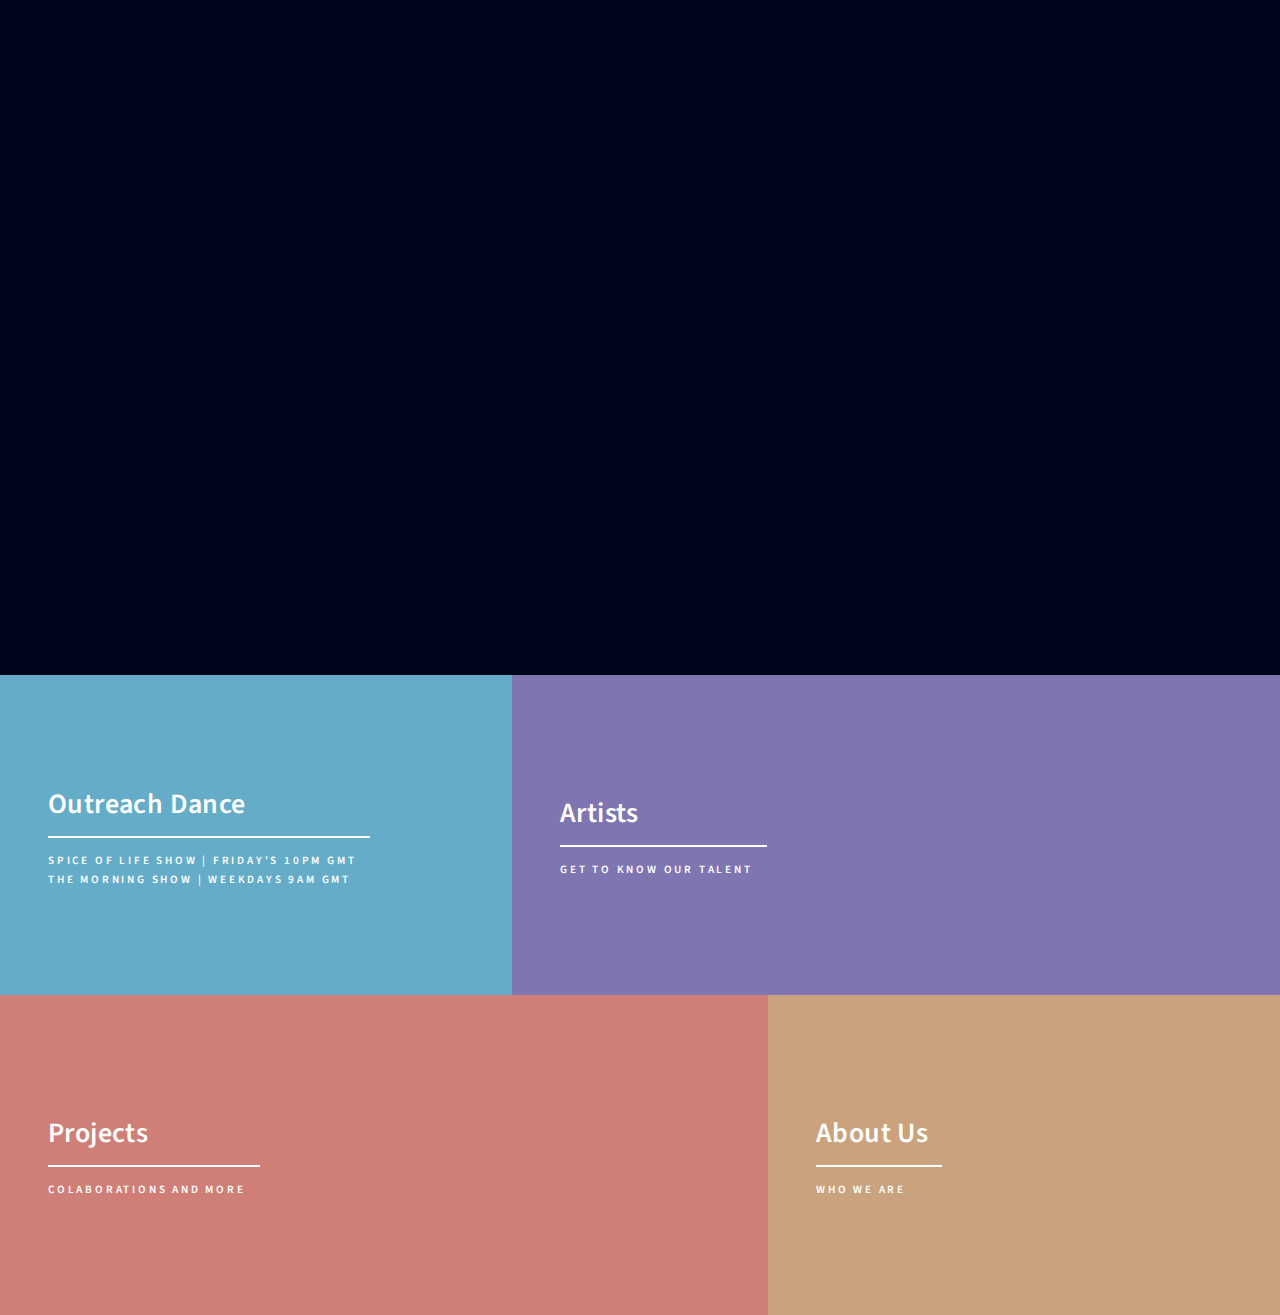
==== commit b161bb8c: "Add content to About Us and Projects Pages" ====
--- a/index.html
+++ b/index.html
@@ -55,22 +55,22 @@
 										<p>Get to know our talent</p>
 									</header>
 								</article>
-								<article>
+								<!--<article>
 									<span class="image">
 										<img src="images/pic03.jpg" alt="" />
 									</span>
 									<header class="major">
-										<h3><a href="landing.html" class="link">Events</a></h3>
+										<h3><a href="events.html" class="link">Events</a></h3>
 										<p>Lorem etiam nullam</p>
 									</header>
-								</article>
+								</article>-->
 								<article>
 									<span class="image">
 										<img src="images/pic04.jpg" alt="" />
 									</span>
 									<header class="major">
-										<h3><a href="landing.html" class="link">Projects</a></h3>
-										<p>Nisl sed aliquam</p>
+										<h3><a href="projects.html" class="link">Projects</a></h3>
+										<p>Colaborations and more</p>
 									</header>
 								</article>
 								<article>
@@ -78,19 +78,19 @@
 										<img src="images/pic05.jpg" alt="" />
 									</span>
 									<header class="major">
-										<h3><a href="landing.html" class="link">About Us</a></h3>
-										<p>Ipsum dolor sit amet</p>
+										<h3><a href="about.html" class="link">About Us</a></h3>
+										<p>Who we are</p>
 									</header>
 								</article>
-								<article>
+								<!--<article>
 									<span class="image">
 										<img src="images/pic06.jpg" alt="" />
 									</span>
 									<header class="major">
-										<h3><a href="landing.html" class="link">Music</a></h3>
+										<h3><a href="music.html" class="link">Music</a></h3>
 										<p>Feugiat amet tempus</p>
 									</header>
-								</article>
+								</article>-->
 							</section>
 
 					</div>
@@ -111,7 +111,6 @@
 
 
 			<script defer src="elements/header.js"></script>
-			<script defer src="elements/contact.js"></script>
 			<script defer src="elements/footer.js"></script>
 
 	</body>
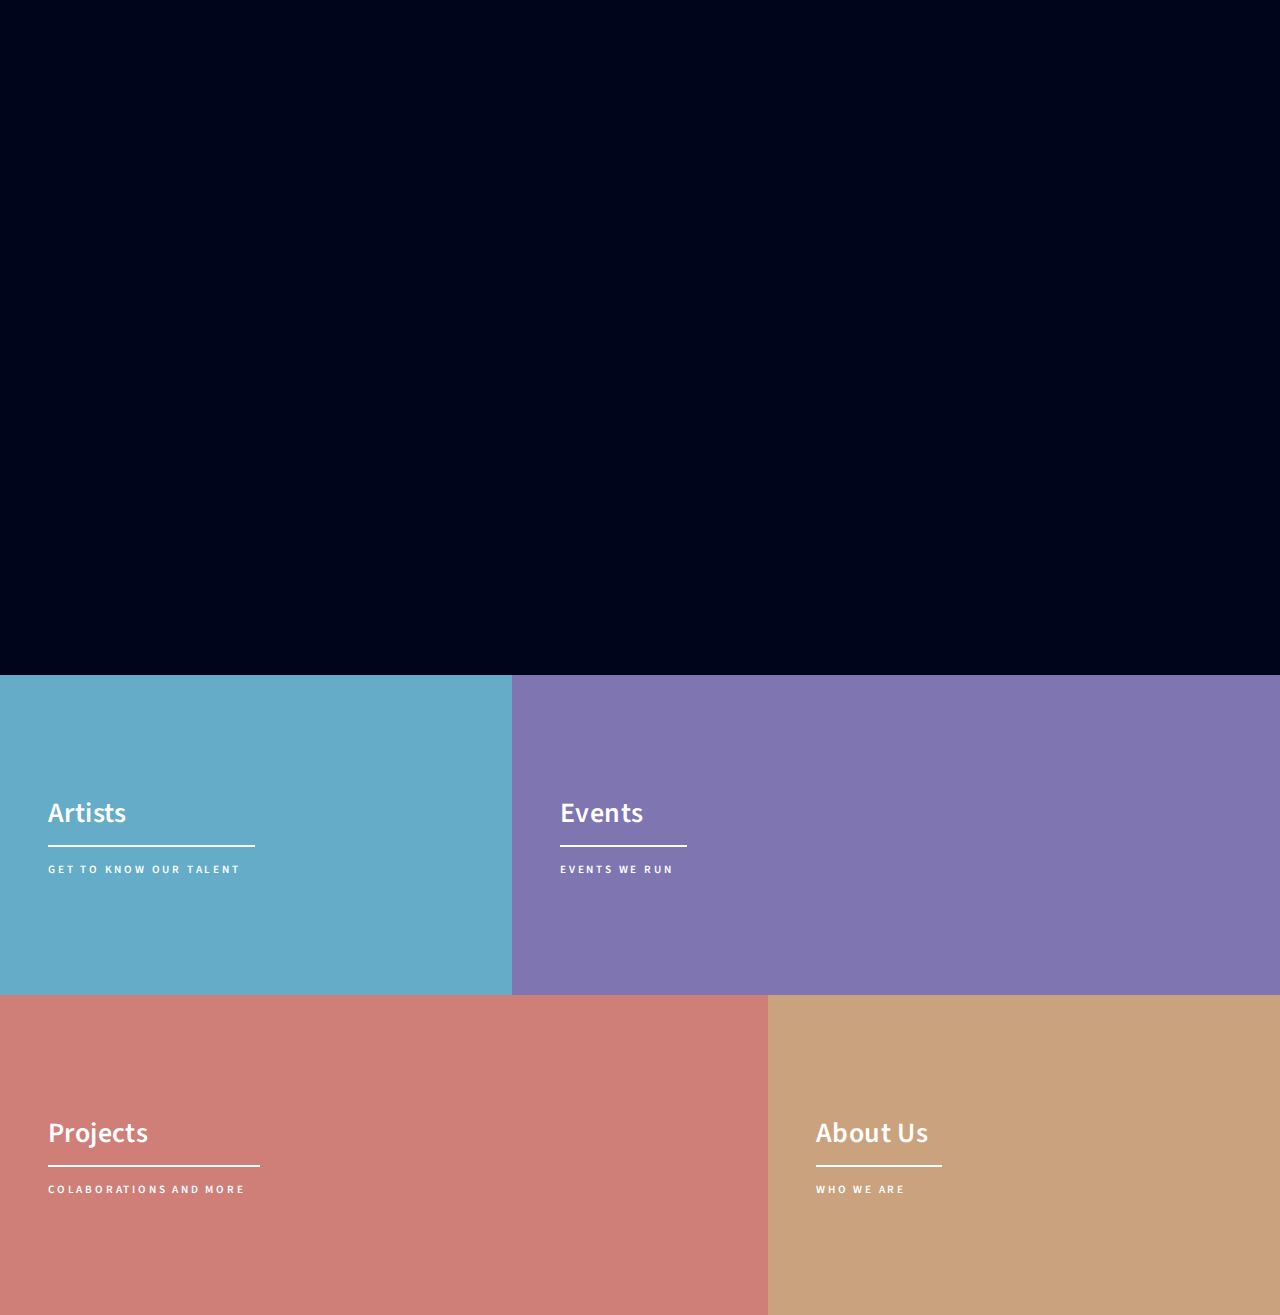
==== commit 7c17a992: "Add Readme | Remove Refernces to UK Radio Show" ====
--- a/index.html
+++ b/index.html
@@ -36,7 +36,7 @@
 
 						<!-- One -->
 							<section id="one" class="tiles">
-								<article>
+								<!--<article>
 									<span class="image">
 										<img src="images/outreach_dance.jpg" alt="" />
 									</span>
@@ -45,7 +45,8 @@
 										<p>Spice of Life Show | Friday's 10pm GMT</p>
 										<p>The Morning Show | Weekdays 9am GMT</p>
 									</header>
-								</article>
+								</article>-->
+
 								<article>
 									<span class="image">
 										<img src="images/pic02.jpg" alt="" />
@@ -55,15 +56,17 @@
 										<p>Get to know our talent</p>
 									</header>
 								</article>
-								<!--<article>
+
+								<article>
 									<span class="image">
 										<img src="images/pic03.jpg" alt="" />
 									</span>
 									<header class="major">
 										<h3><a href="events.html" class="link">Events</a></h3>
-										<p>Lorem etiam nullam</p>
+										<p>Events we run</p>
 									</header>
-								</article>-->
+								</article>
+
 								<article>
 									<span class="image">
 										<img src="images/pic04.jpg" alt="" />
@@ -73,6 +76,7 @@
 										<p>Colaborations and more</p>
 									</header>
 								</article>
+
 								<article>
 									<span class="image">
 										<img src="images/pic05.jpg" alt="" />
@@ -82,6 +86,7 @@
 										<p>Who we are</p>
 									</header>
 								</article>
+
 								<!--<article>
 									<span class="image">
 										<img src="images/pic06.jpg" alt="" />
